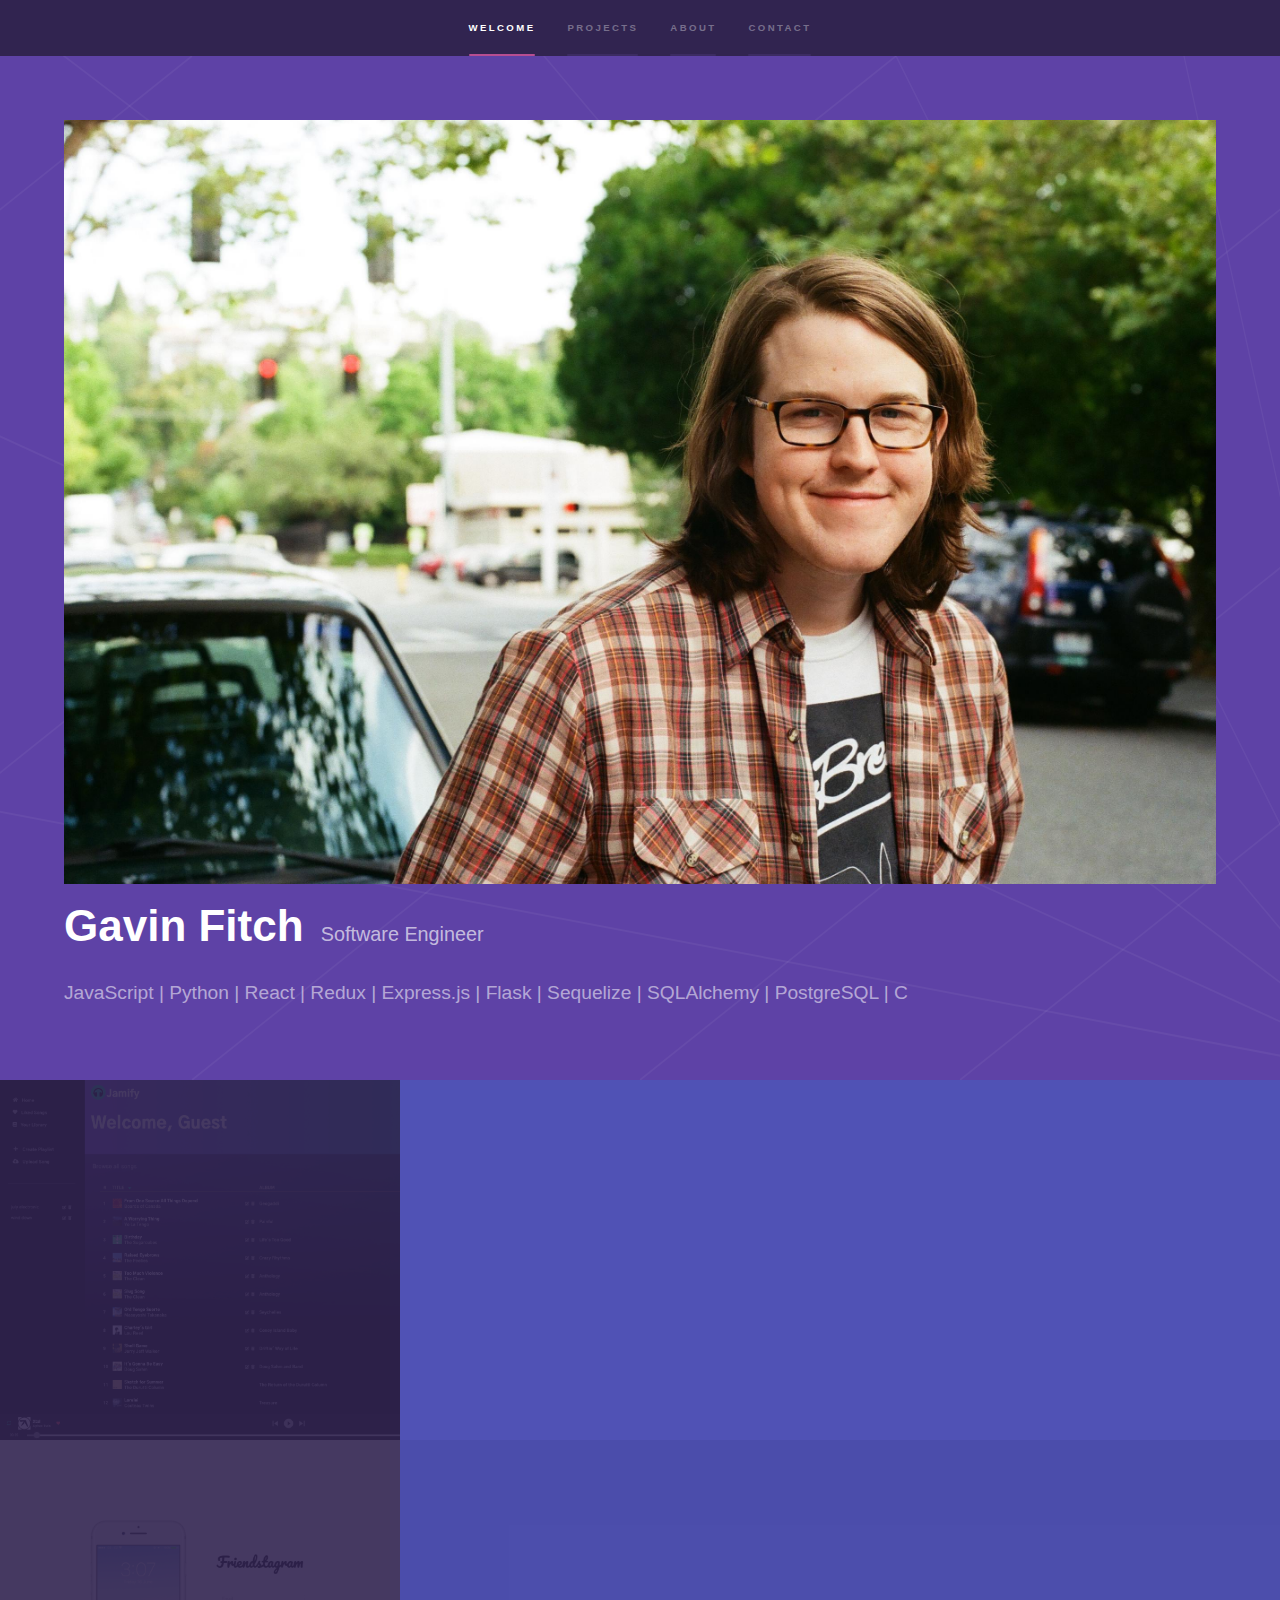
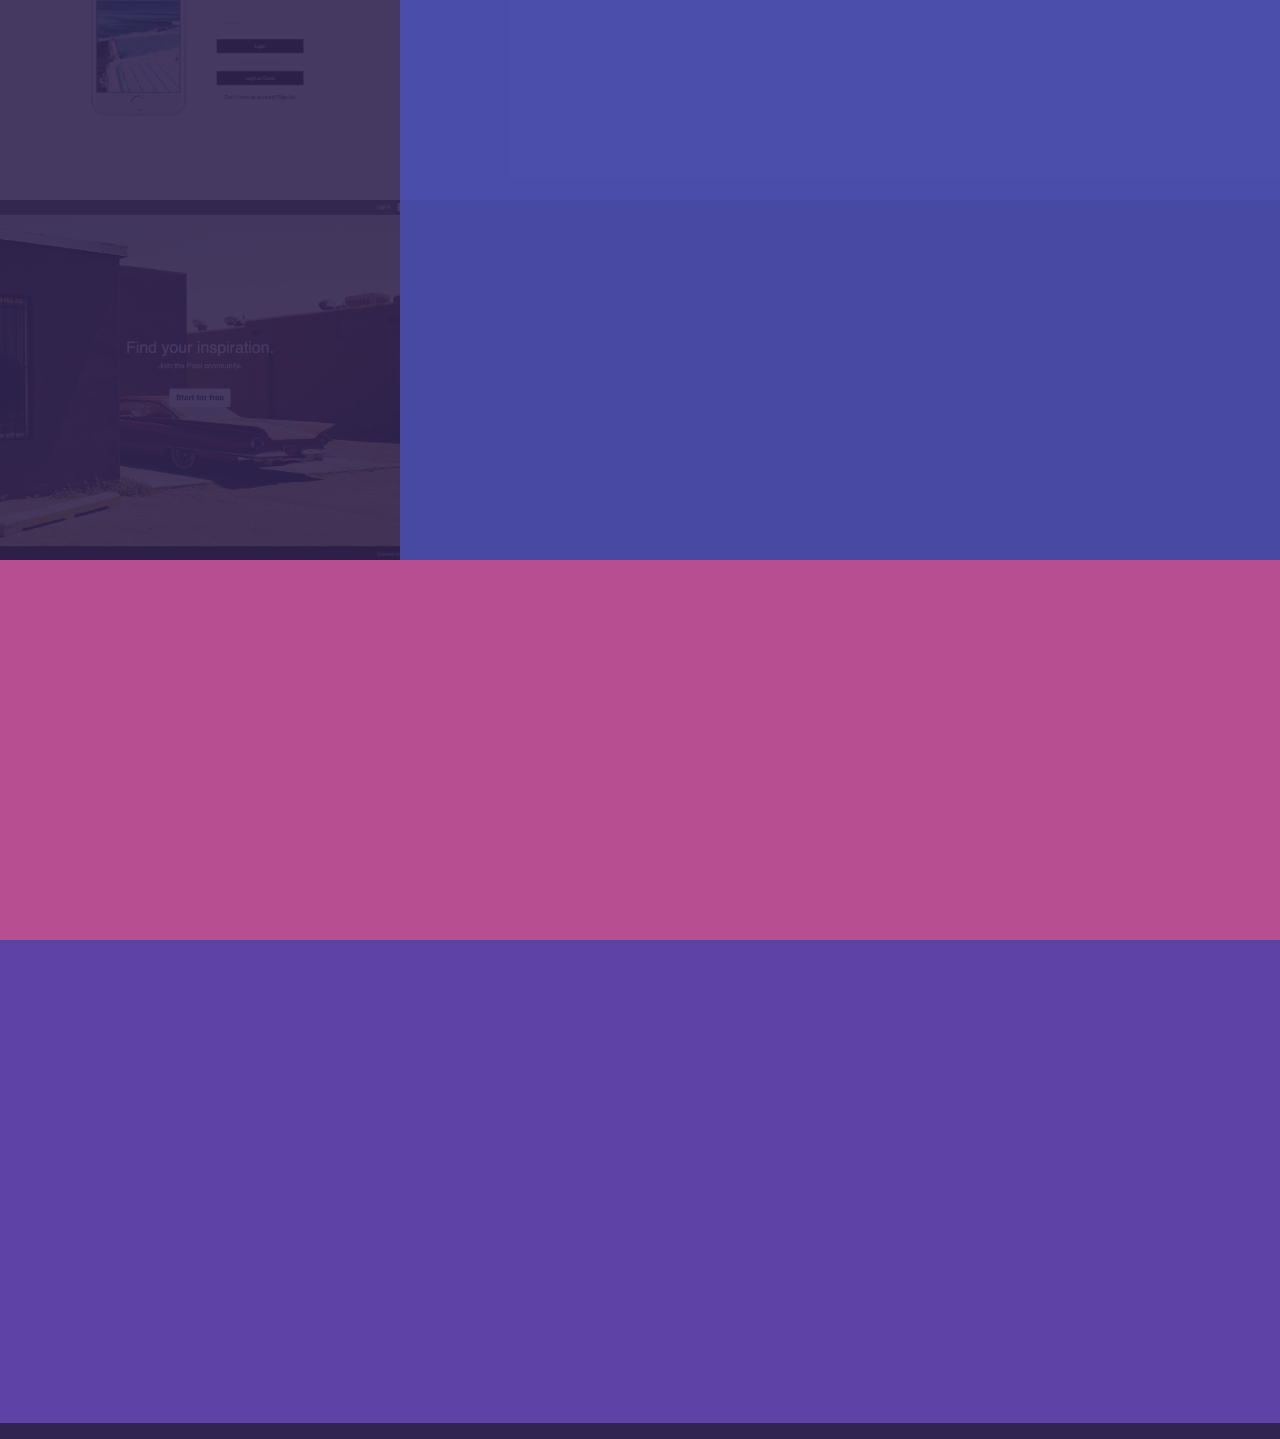
==== index.html @ ef315191 "about" ====
<!DOCTYPE HTML>
<!--
	Hyperspace by HTML5 UP
	html5up.net | @ajlkn
	Free for personal and commercial use under the CCA 3.0 license (html5up.net/license)
-->
<html>

<head>
	<title>Gavin Fitch</title>
	<meta charset="utf-8" />
	<meta name="viewport" content="width=device-width, initial-scale=1, user-scalable=no" />
	<link rel="stylesheet" href="assets/css/main.css" />
	<noscript>
		<link rel="stylesheet" href="assets/css/noscript.css" />
	</noscript>
</head>

<body class="is-preload">

	<!-- Sidebar -->
	<section id="sidebar">
		<div class="inner">
			<nav>
				<ul>
					<li><a href="#intro">Welcome</a></li>
					<li><a href="#one">Projects</a></li>
					<li><a href="#two">About</a></li>
					<li><a href="#three">Contact</a></li>
				</ul>
			</nav>
		</div>
	</section>

	<!-- Wrapper -->
	<div id="wrapper">

		<!-- Intro -->
		<section id="intro" class="wrapper style1 fullscreen fade-up">
			<div class="inner">
				<img class="image_header" src="images/Professional_Headshot.jpg" alt="">
				<h1 class="heading_name">Gavin Fitch <span class="sub_heading">Software Engineer</span></h1>
				<p id="heading_languages">JavaScript | Python | React | Redux | Express.js | Flask | Sequelize |
					SQLAlchemy | PostgreSQL | C
					<!-- <a href="http://html5up.net">HTML5 UP</a><br />
					and released for free under the <a href="http://html5up.net/license">Creative Commons</a>.</p>
				<ul class="actions">
					<li><a href="#one" class="button scrolly">Learn more</a></li>
				</ul> -->
			</div>
		</section>

		<!-- One -->
		<section id="one" class="wrapper style2 spotlights">
			<section>
				<a href="#" class="image"><img src="images/Jamify_crop.jpg" alt="" data-position="center left" /></a>
				<div class="content">
					<div class="inner">
						<h2>Jamify</h2>
						<p>Jamify is a music streaming app inspired by the popular music streaming service Spotify.
							Users can upload music, create playlists, like songs, add songs to their library, search for
							new music, and sort existing playlists or search results.</p>
						<ul class="actions">
							<li><a href="https://jamifyapp.herokuapp.com/" class="button">Live site</a></li>
							<li><a href="https://github.com/gavinfitch/Jamify/" class="button">Github</a></li>
						</ul>
					</div>
				</div>
			</section>
			<section>
				<a href="#" class="image"><img src="images/Friendstagram_crop.jpg" alt=""
						data-position="center center" /></a>
				<div class="content">
					<div class="inner">
						<h2>Friendstagram</h2>
						<p>Friendstagram is a social media app inspired by Instagram.
							Users can upload images, create posts, search for and follow other users, and view, comment
							on, and like their posts.</p>
						<ul class="actions">
							<li><a href="https://friendstagramapp.herokuapp.com/" class="button">Live site</a></li>
							<li><a href="https://github.com/PatrickWellman/Friendstagram/" class="button">Github</a>
							</li>
						</ul>
					</div>
				</div>
			</section>
			<section>
				<a href="#" class="image"><img src="images/Pixel_crop.jpg" alt="" data-position="center center" /></a>
				<!-- <a href="#" class="image"><img src="images/Pixel_crop.jpg" alt="" data-position="25% 25%" /></a> -->
				<div class="content">
					<div class="inner">
						<h2>Pixel</h2>
						<p>Pixel is a photo sharing app inspired by Flickr. Users can upload photos,
							create albums, and view the photos and albums of other users.</p>
						<ul class="actions">
							<li><a href="https://pixelphotoapp.herokuapp.com/" class="button">Live site</a></li>
							<li><a href="https://github.com/gavinfitch/Pixel/" class="button">Github</a></li>
						</ul>
					</div>
				</div>
			</section>
		</section>

		<!-- Two -->
		<section id="two" class="wrapper style3 fade-up">
			<div class="inner">
				<h2>About</h2>
				<p>I'm a Software Engineer with a background in JavaScript and Python located in the greater Seattle
					area.
					I have extensive experience in the creative fields and bring that knowledge and expertise to every
					project I work on.
					I pride myself on writing clean, manageable code, and am constantly looking for ways to streamline
					my workflow and boost productivity.
					I am fascinated by the intersection of art and technology, and as an artist myself, am passionate
					about developing the tools which help facilitate our self expression.
					<br><br>
					I am proficient in JavaScript, Node.js, Python, React, Redux, Express.js, Flask, Sequelize,
					SQLAlchemy, PostgreSQL, Pug, HTML5, CSS, AWS, and C.
					Beyond code I'm a musician, audio engineer, photographer, and occasionally do film work.
				</p>
				<!-- <div class="features">
					<section>
						<span class="icon solid major fa-code"></span>
						<h3>Lorem ipsum amet</h3>
						<p>Phasellus convallis elit id ullam corper amet et pulvinar. Duis aliquam turpis mauris, sed
							ultricies erat dapibus.</p>
					</section>
					<section>
						<span class="icon solid major fa-lock"></span>
						<h3>Aliquam sed nullam</h3>
						<p>Phasellus convallis elit id ullam corper amet et pulvinar. Duis aliquam turpis mauris, sed
							ultricies erat dapibus.</p>
					</section>
					<section>
						<span class="icon solid major fa-cog"></span>
						<h3>Sed erat ullam corper</h3>
						<p>Phasellus convallis elit id ullam corper amet et pulvinar. Duis aliquam turpis mauris, sed
							ultricies erat dapibus.</p>
					</section>
					<section>
						<span class="icon solid major fa-desktop"></span>
						<h3>Veroeros quis lorem</h3>
						<p>Phasellus convallis elit id ullam corper amet et pulvinar. Duis aliquam turpis mauris, sed
							ultricies erat dapibus.</p>
					</section>
					<section>
						<span class="icon solid major fa-link"></span>
						<h3>Urna quis bibendum</h3>
						<p>Phasellus convallis elit id ullam corper amet et pulvinar. Duis aliquam turpis mauris, sed
							ultricies erat dapibus.</p>
					</section>
					<section>
						<span class="icon major fa-gem"></span>
						<h3>Aliquam urna dapibus</h3>
						<p>Phasellus convallis elit id ullam corper amet et pulvinar. Duis aliquam turpis mauris, sed
							ultricies erat dapibus.</p>
					</section>
				</div>
				<ul class="actions">
					<li><a href="generic.html" class="button">Learn more</a></li>
				</ul>
			</div> -->
		</section>

		<!-- Three -->
		<section id="three" class="wrapper style1 fade-up">
			<div class="inner">
				<h2>Contact</h2>
				<p>For any and all inqueries please don't hesitate to reach out.</p>
				<!-- <div class="split style1"> -->
				<div class="style1">
					<!-- <section>
						<form method="post" action="mailto:gavin.fitch@gmail.com">
							<div class="fields">
								<div class="field half">
									<label for="name">Name</label>
									<input type="text" name="name" id="name" />
								</div>
								<div class="field half">
									<label for="email">Email</label>
									<input type="text" name="email" id="email" />
								</div>
								<div class="field">
									<label for="message">Message</label>
									<textarea name="message" id="message" rows="5"></textarea>
								</div>
							</div>
							<ul class="actions">
								<li><a href="" class="button submit">Send Message</a></li>
							</ul>
						</form>
					</section> -->
					<section>
						<ul class="contact">
							<!-- <li>
								<h3>Address</h3>
								<span>12345 Somewhere Road #654<br />
									Nashville, TN 00000-0000<br />
									USA</span>
							</li> -->
							<li>
								<h3>Email</h3>
								<a href="mailto: gavin.fitch@gmail.com">gavin.fitch@gmail.com</a>
							</li>
							<li>
								<h3>Phone</h3>
								<span>(206) 999-3925</span>
							</li>
							<li>
								<h3>Social</h3>
								<ul class="icons">
									<li><a href="https://github.com/gavinfitch/" class="icon brands fa-github"><span
												class="label">GitHub</span></a></li>
									<li><a href="https://www.linkedin.com/in/gavinfitch/"
											class="icon brands fa-linkedin-in"><span class="label">LinkedIn</span></a>
									</li>
									<li><a href="https://angel.co/u/gavin-fitch/" class="icon brands fa-angellist"><span
												class="label">AngelList</span></a></li>
								</ul>
							</li>
						</ul>
					</section>
				</div>
			</div>
		</section>

	</div>

	<!-- Footer -->
	<footer id="footer" class="wrapper style1-alt">
		<!-- <div class="inner">
			<ul class="menu">
				<li>&copy; Untitled. All rights reserved.</li>
				<li>Design: <a href="http://html5up.net">HTML5 UP</a></li>
			</ul>
		</div> -->
	</footer>

	<!-- Scripts -->
	<script src="assets/js/jquery.min.js"></script>
	<script src="assets/js/jquery.scrollex.min.js"></script>
	<script src="assets/js/jquery.scrolly.min.js"></script>
	<script src="assets/js/browser.min.js"></script>
	<script src="assets/js/breakpoints.min.js"></script>
	<script src="assets/js/util.js"></script>
	<script src="assets/js/main.js"></script>

</body>

</html>
---- assets/css/main.css ----
@import url(fontawesome-all.min.css);

/*
	Hyperspace by HTML5 UP
	html5up.net | @ajlkn
	Free for personal and commercial use under the CCA 3.0 license (html5up.net/license)
*/

html, body, div, span, applet, object,
iframe, h1, h2, h3, h4, h5, h6, p, blockquote,
pre, a, abbr, acronym, address, big, cite,
code, del, dfn, em, img, ins, kbd, q, s, samp,
small, strike, strong, sub, sup, tt, var, b,
u, i, center, dl, dt, dd, ol, ul, li, fieldset,
form, label, legend, table, caption, tbody,
tfoot, thead, tr, th, td, article, aside,
canvas, details, embed, figure, figcaption,
footer, header, hgroup, menu, nav, output, ruby,
section, summary, time, mark, audio, video {
	margin: 0;
	padding: 0;
	border: 0;
	font-size: 100%;
	font: inherit;
	vertical-align: baseline;}

article, aside, details, figcaption, figure,
footer, header, hgroup, menu, nav, section {
	display: block;}

body {
	line-height: 1;
}

ol, ul {
	list-style: none;
}

blockquote, q {
	quotes: none;
}

	blockquote:before, blockquote:after, q:before, q:after {
		content: '';
		content: none;
	}

table {
	border-collapse: collapse;
	border-spacing: 0;
}

body {
	-webkit-text-size-adjust: none;
}

mark {
	background-color: transparent;
	color: inherit;
}

input::-moz-focus-inner {
	border: 0;
	padding: 0;
}

input, select, textarea {
	-moz-appearance: none;
	-webkit-appearance: none;
	-ms-appearance: none;
	appearance: none;
}

/* Basic */

	@-ms-viewport {
		width: device-width;
	}

	body {
		-ms-overflow-style: scrollbar;
	}

	@media screen and (max-width: 480px) {

		html, body {
			min-width: 320px;
		}

	}

	html {
		box-sizing: border-box;
	}

	*, *:before, *:after {
		box-sizing: inherit;
	}

	body {
		background: #312450;
	}

		body.is-preload *, body.is-preload *:before, body.is-preload *:after {
			-moz-animation: none !important;
			-webkit-animation: none !important;
			-ms-animation: none !important;
			animation: none !important;
			-moz-transition: none !important;
			-webkit-transition: none !important;
			-ms-transition: none !important;
			transition: none !important;
		}

/* Type */

	body, input, select, textarea {
		color: rgba(255, 255, 255, 0.55);
		font-family: Arial, Helvetica, sans-serif;
		font-size: 16.5pt;
		font-weight: normal;
		line-height: 1.75;
	}

		@media screen and (max-width: 1680px) {

			body, input, select, textarea {
				font-size: 13pt;
			}

		}

		@media screen and (max-width: 1280px) {

			body, input, select, textarea {
				font-size: 12pt;
			}

		}

		@media screen and (max-width: 360px) {

			body, input, select, textarea {
				font-size: 11pt;
			}

		}

	a {
		-moz-transition: color 0.2s ease, border-bottom-color 0.2s ease;
		-webkit-transition: color 0.2s ease, border-bottom-color 0.2s ease;
		-ms-transition: color 0.2s ease, border-bottom-color 0.2s ease;
		transition: color 0.2s ease, border-bottom-color 0.2s ease;
		border-bottom: dotted 1px rgba(255, 255, 255, 0.35);
		color: inherit;
		text-decoration: none;
	}

		a:hover {
			border-bottom-color: transparent;
			color: #ffffff;
		}

	strong, b {
		color: #ffffff;
		font-weight: bold;
	}

	em, i {
		font-style: italic;
	}

	p {
		margin: 0 0 2em 0;
	}

	h1, h2, h3, h4, h5, h6 {
		color: #ffffff;
		font-weight: bold;
		line-height: 1.5;
		margin: 0 0 0.5em 0;
	}

		h1 a, h2 a, h3 a, h4 a, h5 a, h6 a {
			color: inherit;
			text-decoration: none;
		}

	h1 {
		font-size: 2.75em;
	}

		h1.major {
			margin: 0 0 1.3em 0;
			position: relative;
			padding-bottom: 0.35em;
		}

			h1.major:after {
				background-image: -moz-linear-gradient(to right, #5e42a6, #b74e91);
				background-image: -webkit-linear-gradient(to right, #5e42a6, #b74e91);
				background-image: -ms-linear-gradient(to right, #5e42a6, #b74e91);
				background-image: linear-gradient(to right, #5e42a6, #b74e91);
				-moz-transition: max-width 0.2s ease;
				-webkit-transition: max-width 0.2s ease;
				-ms-transition: max-width 0.2s ease;
				transition: max-width 0.2s ease;
				border-radius: 0.2em;
				bottom: 0;
				content: '';
				height: 0.05em;
				position: absolute;
				right: 0;
				width: 100%;
			}

	h2 {
		font-size: 1.75em;
	}

	h3 {
		font-size: 1.1em;
	}

	h4 {
		font-size: 1em;
	}

	h5 {
		font-size: 0.8em;
	}

	h6 {
		font-size: 0.6em;
	}

	@media screen and (max-width: 736px) {

		h1 {
			font-size: 2em;
		}

		h2 {
			font-size: 1.25em;
		}

		h3 {
			font-size: 1em;
		}

		h4 {
			font-size: 0.8em;
		}

		h5 {
			font-size: 0.6em;
		}

		h6 {
			font-size: 0.6em;
		}

	}

	sub {
		font-size: 0.8em;
		position: relative;
		top: 0.5em;
	}

	sup {
		font-size: 0.8em;
		position: relative;
		top: -0.5em;
	}

	blockquote {
		border-left: solid 4px rgba(255, 255, 255, 0.15);
		font-style: italic;
		margin: 0 0 2em 0;
		padding: 0.5em 0 0.5em 2em;
	}

	code {
		background: rgba(255, 255, 255, 0.05);
		border-radius: 0.25em;
		border: solid 1px rgba(255, 255, 255, 0.15);
		font-family: "Courier New", monospace;
		font-size: 0.9em;
		margin: 0 0.25em;
		padding: 0.25em 0.65em;
	}

	pre {
		-webkit-overflow-scrolling: touch;
		font-family: "Courier New", monospace;
		font-size: 0.9em;
		margin: 0 0 2em 0;
	}

		pre code {
			display: block;
			line-height: 1.75em;
			padding: 1em 1.5em;
			overflow-x: auto;
		}

	hr {
		border: 0;
		border-bottom: solid 1px rgba(255, 255, 255, 0.15);
		margin: 2em 0;
	}

		hr.major {
			margin: 3em 0;
		}

	.align-left {
		text-align: left;
	}

	.align-center {
		text-align: center;
	}

	.align-right {
		text-align: right;
	}

/* Row */

	.row {
		display: flex;
		flex-wrap: wrap;
		box-sizing: border-box;
		align-items: stretch;
	}

		.row > * {
			box-sizing: border-box;
		}

		.row.gtr-uniform > * > :last-child {
			margin-bottom: 0;
		}

		.row.aln-left {
			justify-content: flex-start;
		}

		.row.aln-center {
			justify-content: center;
		}

		.row.aln-right {
			justify-content: flex-end;
		}

		.row.aln-top {
			align-items: flex-start;
		}

		.row.aln-middle {
			align-items: center;
		}

		.row.aln-bottom {
			align-items: flex-end;
		}

		.row > .imp {
			order: -1;
		}

		.row > .col-1 {
			width: 8.33333%;
		}

		.row > .off-1 {
			margin-left: 8.33333%;
		}

		.row > .col-2 {
			width: 16.66667%;
		}

		.row > .off-2 {
			margin-left: 16.66667%;
		}

		.row > .col-3 {
			width: 25%;
		}

		.row > .off-3 {
			margin-left: 25%;
		}

		.row > .col-4 {
			width: 33.33333%;
		}

		.row > .off-4 {
			margin-left: 33.33333%;
		}

		.row > .col-5 {
			width: 41.66667%;
		}

		.row > .off-5 {
			margin-left: 41.66667%;
		}

		.row > .col-6 {
			width: 50%;
		}

		.row > .off-6 {
			margin-left: 50%;
		}

		.row > .col-7 {
			width: 58.33333%;
		}

		.row > .off-7 {
			margin-left: 58.33333%;
		}

		.row > .col-8 {
			width: 66.66667%;
		}

		.row > .off-8 {
			margin-left: 66.66667%;
		}

		.row > .col-9 {
			width: 75%;
		}

		.row > .off-9 {
			margin-left: 75%;
		}

		.row > .col-10 {
			width: 83.33333%;
		}

		.row > .off-10 {
			margin-left: 83.33333%;
		}

		.row > .col-11 {
			width: 91.66667%;
		}

		.row > .off-11 {
			margin-left: 91.66667%;
		}

		.row > .col-12 {
			width: 100%;
		}

		.row > .off-12 {
			margin-left: 100%;
		}

		.row.gtr-0 {
			margin-top: 0;
			margin-left: 0em;
		}

			.row.gtr-0 > * {
				padding: 0 0 0 0em;
			}

			.row.gtr-0.gtr-uniform {
				margin-top: 0em;
			}

				.row.gtr-0.gtr-uniform > * {
					padding-top: 0em;
				}

		.row.gtr-25 {
			margin-top: 0;
			margin-left: -0.375em;
		}

			.row.gtr-25 > * {
				padding: 0 0 0 0.375em;
			}

			.row.gtr-25.gtr-uniform {
				margin-top: -0.375em;
			}

				.row.gtr-25.gtr-uniform > * {
					padding-top: 0.375em;
				}

		.row.gtr-50 {
			margin-top: 0;
			margin-left: -0.75em;
		}

			.row.gtr-50 > * {
				padding: 0 0 0 0.75em;
			}

			.row.gtr-50.gtr-uniform {
				margin-top: -0.75em;
			}

				.row.gtr-50.gtr-uniform > * {
					padding-top: 0.75em;
				}

		.row {
			margin-top: 0;
			margin-left: -1.5em;
		}

			.row > * {
				padding: 0 0 0 1.5em;
			}

			.row.gtr-uniform {
				margin-top: -1.5em;
			}

				.row.gtr-uniform > * {
					padding-top: 1.5em;
				}

		.row.gtr-150 {
			margin-top: 0;
			margin-left: -2.25em;
		}

			.row.gtr-150 > * {
				padding: 0 0 0 2.25em;
			}

			.row.gtr-150.gtr-uniform {
				margin-top: -2.25em;
			}

				.row.gtr-150.gtr-uniform > * {
					padding-top: 2.25em;
				}

		.row.gtr-200 {
			margin-top: 0;
			margin-left: -3em;
		}

			.row.gtr-200 > * {
				padding: 0 0 0 3em;
			}

			.row.gtr-200.gtr-uniform {
				margin-top: -3em;
			}

				.row.gtr-200.gtr-uniform > * {
					padding-top: 3em;
				}

		@media screen and (max-width: 1680px) {

			.row {
				display: flex;
				flex-wrap: wrap;
				box-sizing: border-box;
				align-items: stretch;
			}

				.row > * {
					box-sizing: border-box;
				}

				.row.gtr-uniform > * > :last-child {
					margin-bottom: 0;
				}

				.row.aln-left {
					justify-content: flex-start;
				}

				.row.aln-center {
					justify-content: center;
				}

				.row.aln-right {
					justify-content: flex-end;
				}

				.row.aln-top {
					align-items: flex-start;
				}

				.row.aln-middle {
					align-items: center;
				}

				.row.aln-bottom {
					align-items: flex-end;
				}

				.row > .imp-xlarge {
					order: -1;
				}

				.row > .col-1-xlarge {
					width: 8.33333%;
				}

				.row > .off-1-xlarge {
					margin-left: 8.33333%;
				}

				.row > .col-2-xlarge {
					width: 16.66667%;
				}

				.row > .off-2-xlarge {
					margin-left: 16.66667%;
				}

				.row > .col-3-xlarge {
					width: 25%;
				}

				.row > .off-3-xlarge {
					margin-left: 25%;
				}

				.row > .col-4-xlarge {
					width: 33.33333%;
				}

				.row > .off-4-xlarge {
					margin-left: 33.33333%;
				}

				.row > .col-5-xlarge {
					width: 41.66667%;
				}

				.row > .off-5-xlarge {
					margin-left: 41.66667%;
				}

				.row > .col-6-xlarge {
					width: 50%;
				}

				.row > .off-6-xlarge {
					margin-left: 50%;
				}

				.row > .col-7-xlarge {
					width: 58.33333%;
				}

				.row > .off-7-xlarge {
					margin-left: 58.33333%;
				}

				.row > .col-8-xlarge {
					width: 66.66667%;
				}

				.row > .off-8-xlarge {
					margin-left: 66.66667%;
				}

				.row > .col-9-xlarge {
					width: 75%;
				}

				.row > .off-9-xlarge {
					margin-left: 75%;
				}

				.row > .col-10-xlarge {
					width: 83.33333%;
				}

				.row > .off-10-xlarge {
					margin-left: 83.33333%;
				}

				.row > .col-11-xlarge {
					width: 91.66667%;
				}

				.row > .off-11-xlarge {
					margin-left: 91.66667%;
				}

				.row > .col-12-xlarge {
					width: 100%;
				}

				.row > .off-12-xlarge {
					margin-left: 100%;
				}

				.row.gtr-0 {
					margin-top: 0;
					margin-left: 0em;
				}

					.row.gtr-0 > * {
						padding: 0 0 0 0em;
					}

					.row.gtr-0.gtr-uniform {
						margin-top: 0em;
					}

						.row.gtr-0.gtr-uniform > * {
							padding-top: 0em;
						}

				.row.gtr-25 {
					margin-top: 0;
					margin-left: -0.375em;
				}

					.row.gtr-25 > * {
						padding: 0 0 0 0.375em;
					}

					.row.gtr-25.gtr-uniform {
						margin-top: -0.375em;
					}

						.row.gtr-25.gtr-uniform > * {
							padding-top: 0.375em;
						}

				.row.gtr-50 {
					margin-top: 0;
					margin-left: -0.75em;
				}

					.row.gtr-50 > * {
						padding: 0 0 0 0.75em;
					}

					.row.gtr-50.gtr-uniform {
						margin-top: -0.75em;
					}

						.row.gtr-50.gtr-uniform > * {
							padding-top: 0.75em;
						}

				.row {
					margin-top: 0;
					margin-left: -1.5em;
				}

					.row > * {
						padding: 0 0 0 1.5em;
					}

					.row.gtr-uniform {
						margin-top: -1.5em;
					}

						.row.gtr-uniform > * {
							padding-top: 1.5em;
						}

				.row.gtr-150 {
					margin-top: 0;
					margin-left: -2.25em;
				}

					.row.gtr-150 > * {
						padding: 0 0 0 2.25em;
					}

					.row.gtr-150.gtr-uniform {
						margin-top: -2.25em;
					}

						.row.gtr-150.gtr-uniform > * {
							padding-top: 2.25em;
						}

				.row.gtr-200 {
					margin-top: 0;
					margin-left: -3em;
				}

					.row.gtr-200 > * {
						padding: 0 0 0 3em;
					}

					.row.gtr-200.gtr-uniform {
						margin-top: -3em;
					}

						.row.gtr-200.gtr-uniform > * {
							padding-top: 3em;
						}

		}

		@media screen and (max-width: 1280px) {

			.row {
				display: flex;
				flex-wrap: wrap;
				box-sizing: border-box;
				align-items: stretch;
			}

				.row > * {
					box-sizing: border-box;
				}

				.row.gtr-uniform > * > :last-child {
					margin-bottom: 0;
				}

				.row.aln-left {
					justify-content: flex-start;
				}

				.row.aln-center {
					justify-content: center;
				}

				.row.aln-right {
					justify-content: flex-end;
				}

				.row.aln-top {
					align-items: flex-start;
				}

				.row.aln-middle {
					align-items: center;
				}

				.row.aln-bottom {
					align-items: flex-end;
				}

				.row > .imp-large {
					order: -1;
				}

				.row > .col-1-large {
					width: 8.33333%;
				}

				.row > .off-1-large {
					margin-left: 8.33333%;
				}

				.row > .col-2-large {
					width: 16.66667%;
				}

				.row > .off-2-large {
					margin-left: 16.66667%;
				}

				.row > .col-3-large {
					width: 25%;
				}

				.row > .off-3-large {
					margin-left: 25%;
				}

				.row > .col-4-large {
					width: 33.33333%;
				}

				.row > .off-4-large {
					margin-left: 33.33333%;
				}

				.row > .col-5-large {
					width: 41.66667%;
				}

				.row > .off-5-large {
					margin-left: 41.66667%;
				}

				.row > .col-6-large {
					width: 50%;
				}

				.row > .off-6-large {
					margin-left: 50%;
				}

				.row > .col-7-large {
					width: 58.33333%;
				}

				.row > .off-7-large {
					margin-left: 58.33333%;
				}

				.row > .col-8-large {
					width: 66.66667%;
				}

				.row > .off-8-large {
					margin-left: 66.66667%;
				}

				.row > .col-9-large {
					width: 75%;
				}

				.row > .off-9-large {
					margin-left: 75%;
				}

				.row > .col-10-large {
					width: 83.33333%;
				}

				.row > .off-10-large {
					margin-left: 83.33333%;
				}

				.row > .col-11-large {
					width: 91.66667%;
				}

				.row > .off-11-large {
					margin-left: 91.66667%;
				}

				.row > .col-12-large {
					width: 100%;
				}

				.row > .off-12-large {
					margin-left: 100%;
				}

				.row.gtr-0 {
					margin-top: 0;
					margin-left: 0em;
				}

					.row.gtr-0 > * {
						padding: 0 0 0 0em;
					}

					.row.gtr-0.gtr-uniform {
						margin-top: 0em;
					}

						.row.gtr-0.gtr-uniform > * {
							padding-top: 0em;
						}

				.row.gtr-25 {
					margin-top: 0;
					margin-left: -0.375em;
				}

					.row.gtr-25 > * {
						padding: 0 0 0 0.375em;
					}

					.row.gtr-25.gtr-uniform {
						margin-top: -0.375em;
					}

						.row.gtr-25.gtr-uniform > * {
							padding-top: 0.375em;
						}

				.row.gtr-50 {
					margin-top: 0;
					margin-left: -0.75em;
				}

					.row.gtr-50 > * {
						padding: 0 0 0 0.75em;
					}

					.row.gtr-50.gtr-uniform {
						margin-top: -0.75em;
					}

						.row.gtr-50.gtr-uniform > * {
							padding-top: 0.75em;
						}

				.row {
					margin-top: 0;
					margin-left: -1.5em;
				}

					.row > * {
						padding: 0 0 0 1.5em;
					}

					.row.gtr-uniform {
						margin-top: -1.5em;
					}

						.row.gtr-uniform > * {
							padding-top: 1.5em;
						}

				.row.gtr-150 {
					margin-top: 0;
					margin-left: -2.25em;
				}

					.row.gtr-150 > * {
						padding: 0 0 0 2.25em;
					}

					.row.gtr-150.gtr-uniform {
						margin-top: -2.25em;
					}

						.row.gtr-150.gtr-uniform > * {
							padding-top: 2.25em;
						}

				.row.gtr-200 {
					margin-top: 0;
					margin-left: -3em;
				}

					.row.gtr-200 > * {
						padding: 0 0 0 3em;
					}

					.row.gtr-200.gtr-uniform {
						margin-top: -3em;
					}

						.row.gtr-200.gtr-uniform > * {
							padding-top: 3em;
						}

		}

		@media screen and (max-width: 980px) {

			.row {
				display: flex;
				flex-wrap: wrap;
				box-sizing: border-box;
				align-items: stretch;
			}

				.row > * {
					box-sizing: border-box;
				}

				.row.gtr-uniform > * > :last-child {
					margin-bottom: 0;
				}

				.row.aln-left {
					justify-content: flex-start;
				}

				.row.aln-center {
					justify-content: center;
				}

				.row.aln-right {
					justify-content: flex-end;
				}

				.row.aln-top {
					align-items: flex-start;
				}

				.row.aln-middle {
					align-items: center;
				}

				.row.aln-bottom {
					align-items: flex-end;
				}

				.row > .imp-medium {
					order: -1;
				}

				.row > .col-1-medium {
					width: 8.33333%;
				}

				.row > .off-1-medium {
					margin-left: 8.33333%;
				}

				.row > .col-2-medium {
					width: 16.66667%;
				}

				.row > .off-2-medium {
					margin-left: 16.66667%;
				}

				.row > .col-3-medium {
					width: 25%;
				}

				.row > .off-3-medium {
					margin-left: 25%;
				}

				.row > .col-4-medium {
					width: 33.33333%;
				}

				.row > .off-4-medium {
					margin-left: 33.33333%;
				}

				.row > .col-5-medium {
					width: 41.66667%;
				}

				.row > .off-5-medium {
					margin-left: 41.66667%;
				}

				.row > .col-6-medium {
					width: 50%;
				}

				.row > .off-6-medium {
					margin-left: 50%;
				}

				.row > .col-7-medium {
					width: 58.33333%;
				}

				.row > .off-7-medium {
					margin-left: 58.33333%;
				}

				.row > .col-8-medium {
					width: 66.66667%;
				}

				.row > .off-8-medium {
					margin-left: 66.66667%;
				}

				.row > .col-9-medium {
					width: 75%;
				}

				.row > .off-9-medium {
					margin-left: 75%;
				}

				.row > .col-10-medium {
					width: 83.33333%;
				}

				.row > .off-10-medium {
					margin-left: 83.33333%;
				}

				.row > .col-11-medium {
					width: 91.66667%;
				}

				.row > .off-11-medium {
					margin-left: 91.66667%;
				}

				.row > .col-12-medium {
					width: 100%;
				}

				.row > .off-12-medium {
					margin-left: 100%;
				}

				.row.gtr-0 {
					margin-top: 0;
					margin-left: 0em;
				}

					.row.gtr-0 > * {
						padding: 0 0 0 0em;
					}

					.row.gtr-0.gtr-uniform {
						margin-top: 0em;
					}

						.row.gtr-0.gtr-uniform > * {
							padding-top: 0em;
						}

				.row.gtr-25 {
					margin-top: 0;
					margin-left: -0.375em;
				}

					.row.gtr-25 > * {
						padding: 0 0 0 0.375em;
					}

					.row.gtr-25.gtr-uniform {
						margin-top: -0.375em;
					}

						.row.gtr-25.gtr-uniform > * {
							padding-top: 0.375em;
						}

				.row.gtr-50 {
					margin-top: 0;
					margin-left: -0.75em;
				}

					.row.gtr-50 > * {
						padding: 0 0 0 0.75em;
					}

					.row.gtr-50.gtr-uniform {
						margin-top: -0.75em;
					}

						.row.gtr-50.gtr-uniform > * {
							padding-top: 0.75em;
						}

				.row {
					margin-top: 0;
					margin-left: -1.5em;
				}

					.row > * {
						padding: 0 0 0 1.5em;
					}

					.row.gtr-uniform {
						margin-top: -1.5em;
					}

						.row.gtr-uniform > * {
							padding-top: 1.5em;
						}

				.row.gtr-150 {
					margin-top: 0;
					margin-left: -2.25em;
				}

					.row.gtr-150 > * {
						padding: 0 0 0 2.25em;
					}

					.row.gtr-150.gtr-uniform {
						margin-top: -2.25em;
					}

						.row.gtr-150.gtr-uniform > * {
							padding-top: 2.25em;
						}

				.row.gtr-200 {
					margin-top: 0;
					margin-left: -3em;
				}

					.row.gtr-200 > * {
						padding: 0 0 0 3em;
					}

					.row.gtr-200.gtr-uniform {
						margin-top: -3em;
					}

						.row.gtr-200.gtr-uniform > * {
							padding-top: 3em;
						}

		}

		@media screen and (max-width: 736px) {

			.row {
				display: flex;
				flex-wrap: wrap;
				box-sizing: border-box;
				align-items: stretch;
			}

				.row > * {
					box-sizing: border-box;
				}

				.row.gtr-uniform > * > :last-child {
					margin-bottom: 0;
				}

				.row.aln-left {
					justify-content: flex-start;
				}

				.row.aln-center {
					justify-content: center;
				}

				.row.aln-right {
					justify-content: flex-end;
				}

				.row.aln-top {
					align-items: flex-start;
				}

				.row.aln-middle {
					align-items: center;
				}

				.row.aln-bottom {
					align-items: flex-end;
				}

				.row > .imp-small {
					order: -1;
				}

				.row > .col-1-small {
					width: 8.33333%;
				}

				.row > .off-1-small {
					margin-left: 8.33333%;
				}

				.row > .col-2-small {
					width: 16.66667%;
				}

				.row > .off-2-small {
					margin-left: 16.66667%;
				}

				.row > .col-3-small {
					width: 25%;
				}

				.row > .off-3-small {
					margin-left: 25%;
				}

				.row > .col-4-small {
					width: 33.33333%;
				}

				.row > .off-4-small {
					margin-left: 33.33333%;
				}

				.row > .col-5-small {
					width: 41.66667%;
				}

				.row > .off-5-small {
					margin-left: 41.66667%;
				}

				.row > .col-6-small {
					width: 50%;
				}

				.row > .off-6-small {
					margin-left: 50%;
				}

				.row > .col-7-small {
					width: 58.33333%;
				}

				.row > .off-7-small {
					margin-left: 58.33333%;
				}

				.row > .col-8-small {
					width: 66.66667%;
				}

				.row > .off-8-small {
					margin-left: 66.66667%;
				}

				.row > .col-9-small {
					width: 75%;
				}

				.row > .off-9-small {
					margin-left: 75%;
				}

				.row > .col-10-small {
					width: 83.33333%;
				}

				.row > .off-10-small {
					margin-left: 83.33333%;
				}

				.row > .col-11-small {
					width: 91.66667%;
				}

				.row > .off-11-small {
					margin-left: 91.66667%;
				}

				.row > .col-12-small {
					width: 100%;
				}

				.row > .off-12-small {
					margin-left: 100%;
				}

				.row.gtr-0 {
					margin-top: 0;
					margin-left: 0em;
				}

					.row.gtr-0 > * {
						padding: 0 0 0 0em;
					}

					.row.gtr-0.gtr-uniform {
						margin-top: 0em;
					}

						.row.gtr-0.gtr-uniform > * {
							padding-top: 0em;
						}

				.row.gtr-25 {
					margin-top: 0;
					margin-left: -0.375em;
				}

					.row.gtr-25 > * {
						padding: 0 0 0 0.375em;
					}

					.row.gtr-25.gtr-uniform {
						margin-top: -0.375em;
					}

						.row.gtr-25.gtr-uniform > * {
							padding-top: 0.375em;
						}

				.row.gtr-50 {
					margin-top: 0;
					margin-left: -0.75em;
				}

					.row.gtr-50 > * {
						padding: 0 0 0 0.75em;
					}

					.row.gtr-50.gtr-uniform {
						margin-top: -0.75em;
					}

						.row.gtr-50.gtr-uniform > * {
							padding-top: 0.75em;
						}

				.row {
					margin-top: 0;
					margin-left: -1.5em;
				}

					.row > * {
						padding: 0 0 0 1.5em;
					}

					.row.gtr-uniform {
						margin-top: -1.5em;
					}

						.row.gtr-uniform > * {
							padding-top: 1.5em;
						}

				.row.gtr-150 {
					margin-top: 0;
					margin-left: -2.25em;
				}

					.row.gtr-150 > * {
						padding: 0 0 0 2.25em;
					}

					.row.gtr-150.gtr-uniform {
						margin-top: -2.25em;
					}

						.row.gtr-150.gtr-uniform > * {
							padding-top: 2.25em;
						}

				.row.gtr-200 {
					margin-top: 0;
					margin-left: -3em;
				}

					.row.gtr-200 > * {
						padding: 0 0 0 3em;
					}

					.row.gtr-200.gtr-uniform {
						margin-top: -3em;
					}

						.row.gtr-200.gtr-uniform > * {
							padding-top: 3em;
						}

		}

		@media screen and (max-width: 480px) {

			.row {
				display: flex;
				flex-wrap: wrap;
				box-sizing: border-box;
				align-items: stretch;
			}

				.row > * {
					box-sizing: border-box;
				}

				.row.gtr-uniform > * > :last-child {
					margin-bottom: 0;
				}

				.row.aln-left {
					justify-content: flex-start;
				}

				.row.aln-center {
					justify-content: center;
				}

				.row.aln-right {
					justify-content: flex-end;
				}

				.row.aln-top {
					align-items: flex-start;
				}

				.row.aln-middle {
					align-items: center;
				}

				.row.aln-bottom {
					align-items: flex-end;
				}

				.row > .imp-xsmall {
					order: -1;
				}

				.row > .col-1-xsmall {
					width: 8.33333%;
				}

				.row > .off-1-xsmall {
					margin-left: 8.33333%;
				}

				.row > .col-2-xsmall {
					width: 16.66667%;
				}

				.row > .off-2-xsmall {
					margin-left: 16.66667%;
				}

				.row > .col-3-xsmall {
					width: 25%;
				}

				.row > .off-3-xsmall {
					margin-left: 25%;
				}

				.row > .col-4-xsmall {
					width: 33.33333%;
				}

				.row > .off-4-xsmall {
					margin-left: 33.33333%;
				}

				.row > .col-5-xsmall {
					width: 41.66667%;
				}

				.row > .off-5-xsmall {
					margin-left: 41.66667%;
				}

				.row > .col-6-xsmall {
					width: 50%;
				}

				.row > .off-6-xsmall {
					margin-left: 50%;
				}

				.row > .col-7-xsmall {
					width: 58.33333%;
				}

				.row > .off-7-xsmall {
					margin-left: 58.33333%;
				}

				.row > .col-8-xsmall {
					width: 66.66667%;
				}

				.row > .off-8-xsmall {
					margin-left: 66.66667%;
				}

				.row > .col-9-xsmall {
					width: 75%;
				}

				.row > .off-9-xsmall {
					margin-left: 75%;
				}

				.row > .col-10-xsmall {
					width: 83.33333%;
				}

				.row > .off-10-xsmall {
					margin-left: 83.33333%;
				}

				.row > .col-11-xsmall {
					width: 91.66667%;
				}

				.row > .off-11-xsmall {
					margin-left: 91.66667%;
				}

				.row > .col-12-xsmall {
					width: 100%;
				}

				.row > .off-12-xsmall {
					margin-left: 100%;
				}

				.row.gtr-0 {
					margin-top: 0;
					margin-left: 0em;
				}

					.row.gtr-0 > * {
						padding: 0 0 0 0em;
					}

					.row.gtr-0.gtr-uniform {
						margin-top: 0em;
					}

						.row.gtr-0.gtr-uniform > * {
							padding-top: 0em;
						}

				.row.gtr-25 {
					margin-top: 0;
					margin-left: -0.375em;
				}

					.row.gtr-25 > * {
						padding: 0 0 0 0.375em;
					}

					.row.gtr-25.gtr-uniform {
						margin-top: -0.375em;
					}

						.row.gtr-25.gtr-uniform > * {
							padding-top: 0.375em;
						}

				.row.gtr-50 {
					margin-top: 0;
					margin-left: -0.75em;
				}

					.row.gtr-50 > * {
						padding: 0 0 0 0.75em;
					}

					.row.gtr-50.gtr-uniform {
						margin-top: -0.75em;
					}

						.row.gtr-50.gtr-uniform > * {
							padding-top: 0.75em;
						}

				.row {
					margin-top: 0;
					margin-left: -1.5em;
				}

					.row > * {
						padding: 0 0 0 1.5em;
					}

					.row.gtr-uniform {
						margin-top: -1.5em;
					}

						.row.gtr-uniform > * {
							padding-top: 1.5em;
						}

				.row.gtr-150 {
					margin-top: 0;
					margin-left: -2.25em;
				}

					.row.gtr-150 > * {
						padding: 0 0 0 2.25em;
					}

					.row.gtr-150.gtr-uniform {
						margin-top: -2.25em;
					}

						.row.gtr-150.gtr-uniform > * {
							padding-top: 2.25em;
						}

				.row.gtr-200 {
					margin-top: 0;
					margin-left: -3em;
				}

					.row.gtr-200 > * {
						padding: 0 0 0 3em;
					}

					.row.gtr-200.gtr-uniform {
						margin-top: -3em;
					}

						.row.gtr-200.gtr-uniform > * {
							padding-top: 3em;
						}

		}

/* Box */

	.box {
		border-radius: 0.25em;
		border: solid 1px rgba(255, 255, 255, 0.15);
		margin-bottom: 2em;
		padding: 1.5em;
	}

		.box > :last-child,
		.box > :last-child > :last-child,
		.box > :last-child > :last-child > :last-child {
			margin-bottom: 0;
		}

		.box.alt {
			border: 0;
			border-radius: 0;
			padding: 0;
		}

/* Button */

	input[type="submit"],
	input[type="reset"],
	input[type="button"],
	button,
	.button {
		-moz-appearance: none;
		-webkit-appearance: none;
		-ms-appearance: none;
		appearance: none;
		-moz-transition: border-color 0.2s ease;
		-webkit-transition: border-color 0.2s ease;
		-ms-transition: border-color 0.2s ease;
		transition: border-color 0.2s ease;
		background-color: transparent;
		border: solid 1px !important;
		border-color: rgba(255, 255, 255, 0.15) !important;
		border-radius: 3em;
		color: #ffffff !important;
		cursor: pointer;
		display: inline-block;
		font-size: 0.6em;
		font-weight: bold;
		height: calc(4.75em + 2px);
		letter-spacing: 0.25em;
		line-height: 4.75em;
		outline: 0;
		padding: 0 3.75em;
		position: relative;
		text-align: center;
		text-decoration: none;
		text-transform: uppercase;
		white-space: nowrap;
	}

		input[type="submit"]:after,
		input[type="reset"]:after,
		input[type="button"]:after,
		button:after,
		.button:after {
			-moz-transform: scale(0.25);
			-webkit-transform: scale(0.25);
			-ms-transform: scale(0.25);
			transform: scale(0.25);
			pointer-events: none;
			-moz-transition: opacity 0.2s ease, -moz-transform 0.2s ease;
			-webkit-transition: opacity 0.2s ease, -webkit-transform 0.2s ease;
			-ms-transition: opacity 0.2s ease, -ms-transform 0.2s ease;
			transition: opacity 0.2s ease, transform 0.2s ease;
			background: #ffffff;
			border-radius: 3em;
			content: '';
			height: 100%;
			left: 0;
			opacity: 0;
			position: absolute;
			top: 0;
			width: 100%;
		}

		input[type="submit"].icon:before,
		input[type="reset"].icon:before,
		input[type="button"].icon:before,
		button.icon:before,
		.button.icon:before {
			margin-right: 0.75em;
		}

		input[type="submit"].fit,
		input[type="reset"].fit,
		input[type="button"].fit,
		button.fit,
		.button.fit {
			width: 100%;
		}

		input[type="submit"].small,
		input[type="reset"].small,
		input[type="button"].small,
		button.small,
		.button.small {
			font-size: 0.4em;
		}

		input[type="submit"].large,
		input[type="reset"].large,
		input[type="button"].large,
		button.large,
		.button.large {
			font-size: 0.8em;
		}

		input[type="submit"].primary,
		input[type="reset"].primary,
		input[type="button"].primary,
		button.primary,
		.button.primary {
			background-color: #ffffff;
			color: #312450 !important;
		}

			input[type="submit"].primary:after,
			input[type="reset"].primary:after,
			input[type="button"].primary:after,
			button.primary:after,
			.button.primary:after {
				display: none;
			}

		input[type="submit"].disabled, input[type="submit"]:disabled,
		input[type="reset"].disabled,
		input[type="reset"]:disabled,
		input[type="button"].disabled,
		input[type="button"]:disabled,
		button.disabled,
		button:disabled,
		.button.disabled,
		.button:disabled {
			cursor: default;
			opacity: 0.5;
			pointer-events: none;
		}

		input[type="submit"]:hover,
		input[type="reset"]:hover,
		input[type="button"]:hover,
		button:hover,
		.button:hover {
			border-color: rgba(255, 255, 255, 0.55) !important;
		}

			input[type="submit"]:hover:after,
			input[type="reset"]:hover:after,
			input[type="button"]:hover:after,
			button:hover:after,
			.button:hover:after {
				opacity: 0.05;
				-moz-transform: scale(1);
				-webkit-transform: scale(1);
				-ms-transform: scale(1);
				transform: scale(1);
			}

			input[type="submit"]:hover:active,
			input[type="reset"]:hover:active,
			input[type="button"]:hover:active,
			button:hover:active,
			.button:hover:active {
				border-color: #ffffff !important;
			}

				input[type="submit"]:hover:active:after,
				input[type="reset"]:hover:active:after,
				input[type="button"]:hover:active:after,
				button:hover:active:after,
				.button:hover:active:after {
					opacity: 0.1;
				}

/* Features */

	.features {
		display: -moz-flex;
		display: -webkit-flex;
		display: -ms-flex;
		display: flex;
		-moz-flex-wrap: wrap;
		-webkit-flex-wrap: wrap;
		-ms-flex-wrap: wrap;
		flex-wrap: wrap;
		border-radius: 0.25em;
		border: solid 1px rgba(255, 255, 255, 0.15);
		background: rgba(255, 255, 255, 0.05);
		margin: 0 0 2em 0;
	}

		.features section {
			padding: 3.5em 3em 1em 7em ;
			width: 50%;
			border-top: solid 1px rgba(255, 255, 255, 0.15);
			position: relative;
		}

			.features section:nth-child(-n + 2) {
				border-top-width: 0;
			}

			.features section:nth-child(2n) {
				border-left: solid 1px rgba(255, 255, 255, 0.15);
			}

			.features section .icon {
				-moz-transition: opacity 0.5s ease, -moz-transform 0.5s ease;
				-webkit-transition: opacity 0.5s ease, -webkit-transform 0.5s ease;
				-ms-transition: opacity 0.5s ease, -ms-transform 0.5s ease;
				transition: opacity 0.5s ease, transform 0.5s ease;
				-moz-transition-delay: 1s;
				-webkit-transition-delay: 1s;
				-ms-transition-delay: 1s;
				transition-delay: 1s;
				-moz-transform: scale(1);
				-webkit-transform: scale(1);
				-ms-transform: scale(1);
				transform: scale(1);
				position: absolute;
				left: 3em;
				top: 3em;
				opacity: 1;
			}

			.features section:nth-child(1) .icon {
				-moz-transition-delay: 0.15s;
				-webkit-transition-delay: 0.15s;
				-ms-transition-delay: 0.15s;
				transition-delay: 0.15s;
			}

			.features section:nth-child(2) .icon {
				-moz-transition-delay: 0.3s;
				-webkit-transition-delay: 0.3s;
				-ms-transition-delay: 0.3s;
				transition-delay: 0.3s;
			}

			.features section:nth-child(3) .icon {
				-moz-transition-delay: 0.45s;
				-webkit-transition-delay: 0.45s;
				-ms-transition-delay: 0.45s;
				transition-delay: 0.45s;
			}

			.features section:nth-child(4) .icon {
				-moz-transition-delay: 0.6s;
				-webkit-transition-delay: 0.6s;
				-ms-transition-delay: 0.6s;
				transition-delay: 0.6s;
			}

			.features section:nth-child(5) .icon {
				-moz-transition-delay: 0.75s;
				-webkit-transition-delay: 0.75s;
				-ms-transition-delay: 0.75s;
				transition-delay: 0.75s;
			}

			.features section:nth-child(6) .icon {
				-moz-transition-delay: 0.9s;
				-webkit-transition-delay: 0.9s;
				-ms-transition-delay: 0.9s;
				transition-delay: 0.9s;
			}

			.features section:nth-child(7) .icon {
				-moz-transition-delay: 1.05s;
				-webkit-transition-delay: 1.05s;
				-ms-transition-delay: 1.05s;
				transition-delay: 1.05s;
			}

			.features section:nth-child(8) .icon {
				-moz-transition-delay: 1.2s;
				-webkit-transition-delay: 1.2s;
				-ms-transition-delay: 1.2s;
				transition-delay: 1.2s;
			}

			.features section:nth-child(9) .icon {
				-moz-transition-delay: 1.35s;
				-webkit-transition-delay: 1.35s;
				-ms-transition-delay: 1.35s;
				transition-delay: 1.35s;
			}

			.features section:nth-child(10) .icon {
				-moz-transition-delay: 1.5s;
				-webkit-transition-delay: 1.5s;
				-ms-transition-delay: 1.5s;
				transition-delay: 1.5s;
			}

			.features section:nth-child(11) .icon {
				-moz-transition-delay: 1.65s;
				-webkit-transition-delay: 1.65s;
				-ms-transition-delay: 1.65s;
				transition-delay: 1.65s;
			}

			.features section:nth-child(12) .icon {
				-moz-transition-delay: 1.8s;
				-webkit-transition-delay: 1.8s;
				-ms-transition-delay: 1.8s;
				transition-delay: 1.8s;
			}

			.features section:nth-child(13) .icon {
				-moz-transition-delay: 1.95s;
				-webkit-transition-delay: 1.95s;
				-ms-transition-delay: 1.95s;
				transition-delay: 1.95s;
			}

			.features section:nth-child(14) .icon {
				-moz-transition-delay: 2.1s;
				-webkit-transition-delay: 2.1s;
				-ms-transition-delay: 2.1s;
				transition-delay: 2.1s;
			}

			.features section:nth-child(15) .icon {
				-moz-transition-delay: 2.25s;
				-webkit-transition-delay: 2.25s;
				-ms-transition-delay: 2.25s;
				transition-delay: 2.25s;
			}

			.features section:nth-child(16) .icon {
				-moz-transition-delay: 2.4s;
				-webkit-transition-delay: 2.4s;
				-ms-transition-delay: 2.4s;
				transition-delay: 2.4s;
			}

			.features section:nth-child(17) .icon {
				-moz-transition-delay: 2.55s;
				-webkit-transition-delay: 2.55s;
				-ms-transition-delay: 2.55s;
				transition-delay: 2.55s;
			}

			.features section:nth-child(18) .icon {
				-moz-transition-delay: 2.7s;
				-webkit-transition-delay: 2.7s;
				-ms-transition-delay: 2.7s;
				transition-delay: 2.7s;
			}

			.features section:nth-child(19) .icon {
				-moz-transition-delay: 2.85s;
				-webkit-transition-delay: 2.85s;
				-ms-transition-delay: 2.85s;
				transition-delay: 2.85s;
			}

			.features section:nth-child(20) .icon {
				-moz-transition-delay: 3s;
				-webkit-transition-delay: 3s;
				-ms-transition-delay: 3s;
				transition-delay: 3s;
			}

		.features.inactive section .icon {
			-moz-transform: scale(0.5);
			-webkit-transform: scale(0.5);
			-ms-transform: scale(0.5);
			transform: scale(0.5);
			opacity: 0;
		}

		@media screen and (max-width: 980px) {

			.features {
				display: block;
			}

				.features section {
					border-top-width: 1px !important;
					border-left-width: 0 !important;
					width: 100%;
				}

					.features section:first-child {
						border-top-width: 0 !important;
					}

		}

		@media screen and (max-width: 736px) {

			.features section {
				padding: 2.5em 1.5em 0.1em 5.5em ;
			}

				.features section .icon {
					left: 1.5em;
					top: 2em;
				}

		}

		@media screen and (max-width: 480px) {

			.features section {
				padding: 2em 1.5em 0.1em 1.5em ;
			}

				.features section .icon {
					left: 0;
					position: relative;
					top: 0;
				}

		}

/* Form */

	form {
		margin: 0 0 2em 0;
	}

		form > :last-child {
			margin-bottom: 0;
		}

		form > .fields {
			display: -moz-flex;
			display: -webkit-flex;
			display: -ms-flex;
			display: flex;
			-moz-flex-wrap: wrap;
			-webkit-flex-wrap: wrap;
			-ms-flex-wrap: wrap;
			flex-wrap: wrap;
			width: calc(100% + 3em);
			margin: -1.5em 0 2em -1.5em;
		}

			form > .fields > .field {
				-moz-flex-grow: 0;
				-webkit-flex-grow: 0;
				-ms-flex-grow: 0;
				flex-grow: 0;
				-moz-flex-shrink: 0;
				-webkit-flex-shrink: 0;
				-ms-flex-shrink: 0;
				flex-shrink: 0;
				padding: 1.5em 0 0 1.5em;
				width: calc(100% - 1.5em);
			}

				form > .fields > .field.half {
					width: calc(50% - 0.75em);
				}

				form > .fields > .field.third {
					width: calc(100%/3 - 0.5em);
				}

				form > .fields > .field.quarter {
					width: calc(25% - 0.375em);
				}

		@media screen and (max-width: 480px) {

			form > .fields {
				width: calc(100% + 3em);
				margin: -1.5em 0 2em -1.5em;
			}

				form > .fields > .field {
					padding: 1.5em 0 0 1.5em;
					width: calc(100% - 1.5em);
				}

					form > .fields > .field.half {
						width: calc(100% - 1.5em);
					}

					form > .fields > .field.third {
						width: calc(100% - 1.5em);
					}

					form > .fields > .field.quarter {
						width: calc(100% - 1.5em);
					}

		}

	label {
		color: #ffffff;
		font-weight: bold;
		line-height: 1.5;
		margin: 0 0 0.7em 0;
		display: block;
		font-size: 1.1em;
	}

	input[type="text"],
	input[type="password"],
	input[type="email"],
	input[type="tel"],
	select,
	textarea {
		-moz-appearance: none;
		-webkit-appearance: none;
		-ms-appearance: none;
		appearance: none;
		background: rgba(255, 255, 255, 0.05);
		border-radius: 0.25em;
		border: none;
		border: solid 1px rgba(255, 255, 255, 0.15);
		color: inherit;
		display: block;
		outline: 0;
		padding: 0 1em;
		text-decoration: none;
		width: 100%;
	}

		input[type="text"]:invalid,
		input[type="password"]:invalid,
		input[type="email"]:invalid,
		input[type="tel"]:invalid,
		select:invalid,
		textarea:invalid {
			box-shadow: none;
		}

		input[type="text"]:focus,
		input[type="password"]:focus,
		input[type="email"]:focus,
		input[type="tel"]:focus,
		select:focus,
		textarea:focus {
			border-color: #ffffff;
			box-shadow: 0 0 0 1px #ffffff;
		}

	select {
		background-image: url("data:image/svg+xml;charset=utf8,%3Csvg xmlns='http://www.w3.org/2000/svg' width='40' height='40' preserveAspectRatio='none' viewBox='0 0 40 40'%3E%3Cpath d='M9.4,12.3l10.4,10.4l10.4-10.4c0.2-0.2,0.5-0.4,0.9-0.4c0.3,0,0.6,0.1,0.9,0.4l3.3,3.3c0.2,0.2,0.4,0.5,0.4,0.9 c0,0.4-0.1,0.6-0.4,0.9L20.7,31.9c-0.2,0.2-0.5,0.4-0.9,0.4c-0.3,0-0.6-0.1-0.9-0.4L4.3,17.3c-0.2-0.2-0.4-0.5-0.4-0.9 c0-0.4,0.1-0.6,0.4-0.9l3.3-3.3c0.2-0.2,0.5-0.4,0.9-0.4S9.1,12.1,9.4,12.3z' fill='rgba(255, 255, 255, 0.15)' /%3E%3C/svg%3E");
		background-size: 1.25rem;
		background-repeat: no-repeat;
		background-position: calc(100% - 1rem) center;
		height: 2.75em;
		padding-right: 2.75em;
		text-overflow: ellipsis;
	}

		select option {
			color: #ffffff;
			background: #312450;
		}

		select:focus::-ms-value {
			background-color: transparent;
		}

		select::-ms-expand {
			display: none;
		}

	input[type="text"],
	input[type="password"],
	input[type="email"],
	select {
		height: 2.75em;
	}

	textarea {
		padding: 0.75em 1em;
	}

		body.is-ie textarea {
			min-height: 10em;
		}

	input[type="checkbox"],
	input[type="radio"] {
		-moz-appearance: none;
		-webkit-appearance: none;
		-ms-appearance: none;
		appearance: none;
		display: block;
		float: left;
		margin-right: -2em;
		opacity: 0;
		width: 1em;
		z-index: -1;
	}

		input[type="checkbox"] + label,
		input[type="radio"] + label {
			text-decoration: none;
			color: rgba(255, 255, 255, 0.55);
			cursor: pointer;
			display: inline-block;
			font-size: 1em;
			font-weight: normal;
			padding-left: 2.4em;
			padding-right: 0.75em;
			position: relative;
		}

			input[type="checkbox"] + label:before,
			input[type="radio"] + label:before {
				-moz-osx-font-smoothing: grayscale;
				-webkit-font-smoothing: antialiased;
				display: inline-block;
				font-style: normal;
				font-variant: normal;
				text-rendering: auto;
				line-height: 1;
				text-transform: none !important;
				font-family: 'Font Awesome 5 Free';
				font-weight: 900;
			}

			input[type="checkbox"] + label:before,
			input[type="radio"] + label:before {
				background: rgba(255, 255, 255, 0.05);
				border-radius: 0.25em;
				border: solid 1px rgba(255, 255, 255, 0.15);
				content: '';
				display: inline-block;
				font-size: 0.8em;
				height: 2.0625em;
				left: 0;
				line-height: 2.0625em;
				position: absolute;
				text-align: center;
				top: 0;
				width: 2.0625em;
			}

		input[type="checkbox"]:checked + label:before,
		input[type="radio"]:checked + label:before {
			background: #ffffff;
			border-color: #ffffff;
			color: #b74e91;
			content: '\f00c';
		}

		input[type="checkbox"]:focus + label:before,
		input[type="radio"]:focus + label:before {
			border-color: #ffffff;
			box-shadow: 0 0 0 1px #ffffff;
		}

	input[type="checkbox"] + label:before {
		border-radius: 0.25em;
	}

	input[type="radio"] + label:before {
		border-radius: 100%;
	}

	::-webkit-input-placeholder {
		color: rgba(255, 255, 255, 0.35) !important;
		opacity: 1.0;
	}

	:-moz-placeholder {
		color: rgba(255, 255, 255, 0.35) !important;
		opacity: 1.0;
	}

	::-moz-placeholder {
		color: rgba(255, 255, 255, 0.35) !important;
		opacity: 1.0;
	}

	:-ms-input-placeholder {
		color: rgba(255, 255, 255, 0.35) !important;
		opacity: 1.0;
	}

/* Icon */

	.icon {
		text-decoration: none;
		border-bottom: none;
		position: relative;
	}

		.icon:before {
			-moz-osx-font-smoothing: grayscale;
			-webkit-font-smoothing: antialiased;
			display: inline-block;
			font-style: normal;
			font-variant: normal;
			text-rendering: auto;
			line-height: 1;
			text-transform: none !important;
			font-family: 'Font Awesome 5 Free';
			font-weight: 400;
		}

		.icon > .label {
			display: none;
		}

		.icon:before {
			line-height: inherit;
		}

		.icon.solid:before {
			font-weight: 900;
		}

		.icon.brands:before {
			font-family: 'Font Awesome 5 Brands';
		}

		.icon.major {
			width: 2.5em;
			height: 2.5em;
			display: block;
			background: #ffffff;
			border-radius: 100%;
			color: #312450;
			text-align: center;
			line-height: 2.5em;
			margin: 0 0 1.3em 0;
		}

			.icon.major:before {
				font-size: 1.25em;
			}

				.wrapper.style1 .icon.major:before {
					color: #5e42a6;
				}

				.wrapper.style1-alt .icon.major:before {
					color: #493382;
				}

				.wrapper.style2 .icon.major:before {
					color: #5052b5;
				}

				.wrapper.style2-alt .icon.major:before {
					color: #3e4094;
				}

				.wrapper.style3 .icon.major:before {
					color: #b74e91;
				}

				.wrapper.style3-alt .icon.major:before {
					color: #953d75;
				}

/* Image */

	.image {
		border-radius: 0.25em;
		border: 0;
		display: inline-block;
		position: relative;
	}

	.image_header {
		width: 100%;
	}

		.image img {
			border-radius: 0.25em;
			display: block;
		}

		.image.left, .image.right {
			max-width: 40%;
		}

			.image.left img, .image.right img {
				width: 100%;
			}

		.image.left {
			float: left;
			margin: 0 1.5em 1em 0;
			top: 0.25em;
		}

		.image.right {
			float: right;
			margin: 0 0 1em 1.5em;
			top: 0.25em;
		}

		.image.fit {
			display: block;
			margin: 0 0 2em 0;
			width: 100%;
		}

			.image.fit img {
				width: 100%;
			}

		.image.main {
			display: block;
			margin: 0 0 3em 0;
			width: 100%;
		}

			.image.main img {
				width: 100%;
			}

/* List */

	ol {
		list-style: decimal;
		margin: 0 0 2em 0;
		padding-left: 1.25em;
	}

		ol li {
			padding-left: 0.25em;
		}

	ul {
		list-style: disc;
		margin: 0 0 2em 0;
		padding-left: 1em;
	}

		ul li {
			padding-left: 0.5em;
		}

		ul.alt {
			list-style: none;
			padding-left: 0;
		}

			ul.alt li {
				border-top: solid 1px rgba(255, 255, 255, 0.15);
				padding: 0.5em 0;
			}

				ul.alt li:first-child {
					border-top: 0;
					padding-top: 0;
				}

	dl {
		margin: 0 0 2em 0;
	}

		dl dt {
			display: block;
			font-weight: bold;
			margin: 0 0 1em 0;
		}

		dl dd {
			margin-left: 2em;
		}

/* Actions */

	ul.actions {
		display: -moz-flex;
		display: -webkit-flex;
		display: -ms-flex;
		display: flex;
		cursor: default;
		list-style: none;
		margin-left: -1em;
		padding-left: 0;
	}

		ul.actions li {
			padding: 0 0 0 1em;
			vertical-align: middle;
		}

		ul.actions.special {
			-moz-justify-content: center;
			-webkit-justify-content: center;
			-ms-justify-content: center;
			justify-content: center;
			width: 100%;
			margin-left: 0;
		}

			ul.actions.special li:first-child {
				padding-left: 0;
			}

		ul.actions.stacked {
			-moz-flex-direction: column;
			-webkit-flex-direction: column;
			-ms-flex-direction: column;
			flex-direction: column;
			margin-left: 0;
		}

			ul.actions.stacked li {
				padding: 1.3em 0 0 0;
			}

				ul.actions.stacked li:first-child {
					padding-top: 0;
				}

		ul.actions.fit {
			width: calc(100% + 1em);
		}

			ul.actions.fit li {
				-moz-flex-grow: 1;
				-webkit-flex-grow: 1;
				-ms-flex-grow: 1;
				flex-grow: 1;
				-moz-flex-shrink: 1;
				-webkit-flex-shrink: 1;
				-ms-flex-shrink: 1;
				flex-shrink: 1;
				width: 100%;
			}

				ul.actions.fit li > * {
					width: 100%;
				}

			ul.actions.fit.stacked {
				width: 100%;
			}

		@media screen and (max-width: 480px) {

			ul.actions:not(.fixed) {
				-moz-flex-direction: column;
				-webkit-flex-direction: column;
				-ms-flex-direction: column;
				flex-direction: column;
				margin-left: 0;
				width: 100% !important;
			}

				ul.actions:not(.fixed) li {
					-moz-flex-grow: 1;
					-webkit-flex-grow: 1;
					-ms-flex-grow: 1;
					flex-grow: 1;
					-moz-flex-shrink: 1;
					-webkit-flex-shrink: 1;
					-ms-flex-shrink: 1;
					flex-shrink: 1;
					padding: 1em 0 0 0;
					text-align: center;
					width: 100%;
				}

					ul.actions:not(.fixed) li > * {
						width: 100%;
					}

					ul.actions:not(.fixed) li:first-child {
						padding-top: 0;
					}

					ul.actions:not(.fixed) li input[type="submit"],
					ul.actions:not(.fixed) li input[type="reset"],
					ul.actions:not(.fixed) li input[type="button"],
					ul.actions:not(.fixed) li button,
					ul.actions:not(.fixed) li .button {
						width: 100%;
					}

						ul.actions:not(.fixed) li input[type="submit"].icon:before,
						ul.actions:not(.fixed) li input[type="reset"].icon:before,
						ul.actions:not(.fixed) li input[type="button"].icon:before,
						ul.actions:not(.fixed) li button.icon:before,
						ul.actions:not(.fixed) li .button.icon:before {
							margin-left: -0.5rem;
						}

		}

/* Contact */

	ul.contact {
		list-style: none;
		padding: 0;
		/* display: flex; */
	}

		ul.contact > li {
			padding: 0;
			margin: 1.5em 0 0 0;
		}

			ul.contact > li:first-child {
				margin-top: 0;
			}

/* Icons */

	ul.icons {
		cursor: default;
		list-style: none;
		padding-left: 0;
	}

		ul.icons li {
			display: inline-block;
			padding: 0 0.75em 0 0;
		}

			ul.icons li:last-child {
				padding-right: 0;
			}

			ul.icons li > a, ul.icons li > span {
				border: 0;
			}

				ul.icons li > a .label, ul.icons li > span .label {
					display: none;
				}

/* Menu */

	ul.menu {
		list-style: none;
		padding: 0;
	}

		ul.menu > li {
			border-left: solid 1px rgba(255, 255, 255, 0.15);
			display: inline-block;
			line-height: 1;
			margin-left: 1.5em;
			padding: 0 0 0 1.5em;
		}

			ul.menu > li:first-child {
				border-left: 0;
				margin: 0;
				padding-left: 0;
			}

		@media screen and (max-width: 480px) {

			ul.menu > li {
				border-left: 0;
				display: block;
				line-height: inherit;
				margin: 0.5em 0 0 0;
				padding-left: 0;
			}

		}

/* Section/Article */

	section.special, article.special {
		text-align: center;
	}

	header p {
		color: rgba(255, 255, 255, 0.35);
		position: relative;
		margin: 0 0 1.5em 0;
	}

	header h2 + p {
		font-size: 1.25em;
		margin-top: -1em;
		line-height: 1.5em;
	}

	header h3 + p {
		font-size: 1.1em;
		margin-top: -0.8em;
		line-height: 1.5em;
	}

	header h4 + p,
	header h5 + p,
	header h6 + p {
		font-size: 0.9em;
		margin-top: -0.6em;
		line-height: 1.5em;
	}

/* Split */

	.split {
		display: -moz-flex;
		display: -webkit-flex;
		display: -ms-flex;
		display: flex;
	}

		.split > * {
			width: calc(50% - 2.5em);
		}

		.split > :nth-child(2n - 1) {
			padding-right: 2.5em;
			border-right: solid 1px rgba(255, 255, 255, 0.15);
		}

		.split > :nth-child(2n) {
			padding-left: 2.5em;
		}

		.split.style1 > :nth-child(2n - 1) {
			width: calc(66.66666% - 2.5em);
		}

		.split.style1 > :nth-child(2n) {
			width: calc(33.33333% - 2.5em);
		}

		@media screen and (max-width: 1680px) {

			.split > * {
				width: calc(50% - 2em);
			}

			.split > :nth-child(2n - 1) {
				padding-right: 2em;
			}

			.split > :nth-child(2n) {
				padding-left: 2em;
			}

			.split.style1 > :nth-child(2n - 1) {
				width: calc(66.66666% - 2em);
			}

			.split.style1 > :nth-child(2n) {
				width: calc(33.33333% - 2em);
			}

		}

		@media screen and (max-width: 980px) {

			.split {
				display: block;
			}

				.split > * {
					border-top: solid 1px rgba(255, 255, 255, 0.15);
					margin: 4em 0 0 0;
					padding: 4em 0 0 0;
					width: 100% !important;
				}

				.split > :nth-child(2n - 1) {
					border-right: 0;
					padding-right: 0;
				}

				.split > :nth-child(2n) {
					padding-left: 0;
				}

				.split > :first-child {
					border-top: 0;
					margin-top: 0;
					padding-top: 0;
				}

		}

		@media screen and (max-width: 736px) {

			.split > * {
				margin: 3em 0 0 0;
				padding: 3em 0 0 0;
			}

		}

/* Spotlights */

	.spotlights > section {
		display: -moz-flex;
		display: -webkit-flex;
		display: -ms-flex;
		display: flex;
		-moz-flex-direction: row;
		-webkit-flex-direction: row;
		-ms-flex-direction: row;
		flex-direction: row;
		min-height: 22.5em;
	}

		body.is-ie .spotlights > section {
			min-height: 0;
		}

		.spotlights > section > .image {
			background-position: center center;
			background-size: cover;
			border-radius: 0;
			display: block;
			position: relative;
			width: 25em;
		}

			.spotlights > section > .image img {
				border-radius: 0;
				display: block;
			}

			.spotlights > section > .image:before {
				-moz-transition: opacity 1s ease;
				-webkit-transition: opacity 1s ease;
				-ms-transition: opacity 1s ease;
				transition: opacity 1s ease;
				background: rgba(49, 36, 80, 0.9);
				content: '';
				display: block;
				height: 100%;
				left: 0;
				opacity: 0;
				position: absolute;
				top: 0;
				width: 100%;
			}

		.spotlights > section > .content {
			padding: 4em 5em 2em 5em ;
			display: -moz-flex;
			display: -webkit-flex;
			display: -ms-flex;
			display: flex;
			-moz-flex-direction: column;
			-webkit-flex-direction: column;
			-ms-flex-direction: column;
			flex-direction: column;
			-moz-justify-content: center;
			-webkit-justify-content: center;
			-ms-justify-content: center;
			justify-content: center;
			width: 50em;
			-ms-flex: 1;
		}

			.spotlights > section > .content > .inner {
				-moz-transform: translateX(0) translateY(0);
				-webkit-transform: translateX(0) translateY(0);
				-ms-transform: translateX(0) translateY(0);
				transform: translateX(0) translateY(0);
				-moz-transition: opacity 1s ease, -moz-transform 1s ease;
				-webkit-transition: opacity 1s ease, -webkit-transform 1s ease;
				-ms-transition: opacity 1s ease, -ms-transform 1s ease;
				transition: opacity 1s ease, transform 1s ease;
				opacity: 1;
			}

		.spotlights > section:nth-child(2) {
			background-color: rgba(0, 0, 0, 0.05);
		}

		.spotlights > section:nth-child(3) {
			background-color: rgba(0, 0, 0, 0.1);
		}

		.spotlights > section.inactive > .image:before,
		body.is-preload .spotlights > section > .image:before {
			opacity: 1;
		}

		.spotlights > section.inactive > .content > .inner,
		body.is-preload .spotlights > section > .content > .inner {
			-moz-transform: translateX(-1em);
			-webkit-transform: translateX(-1em);
			-ms-transform: translateX(-1em);
			transform: translateX(-1em);
			opacity: 0;
		}

		@media screen and (max-width: 1680px) {

			.spotlights > section > .content {
				padding: 4em 4em 2em 4em ;
			}

		}

		@media screen and (max-width: 980px) {

			.spotlights > section {
				display: block;
			}

				.spotlights > section > .image {
					width: 100%;
					height: 50vh;
				}

				.spotlights > section > .content {
					width: 100%;
				}

				.spotlights > section.inactive > .content > .inner,
				body.is-preload .spotlights > section > .content > .inner {
					-moz-transform: translateY(1em);
					-webkit-transform: translateY(1em);
					-ms-transform: translateY(1em);
					transform: translateY(1em);
				}

		}

		@media screen and (max-width: 736px) {

			.spotlights > section > .image {
				height: 50vh;
				min-height: 15em;
			}

			.spotlights > section > .content {
				padding: 3em 2em 1em 2em ;
			}

		}

/* Table */

	.table-wrapper {
		-webkit-overflow-scrolling: touch;
		overflow-x: auto;
	}

	table {
		margin: 0 0 2em 0;
		width: 100%;
	}

		table tbody tr {
			border: solid 1px rgba(255, 255, 255, 0.15);
			border-left: 0;
			border-right: 0;
		}

			table tbody tr:nth-child(2n + 1) {
				background-color: rgba(255, 255, 255, 0.05);
			}

		table td {
			padding: 0.75em 0.75em;
		}

		table th {
			color: #ffffff;
			font-size: 1em;
			font-weight: bold;
			padding: 0 0.75em 0.75em 0.75em;
			text-align: left;
		}

		table thead {
			border-bottom: solid 2px rgba(255, 255, 255, 0.15);
		}

		table tfoot {
			border-top: solid 2px rgba(255, 255, 255, 0.15);
		}

		table.alt {
			border-collapse: separate;
		}

			table.alt tbody tr td {
				border: solid 1px rgba(255, 255, 255, 0.15);
				border-left-width: 0;
				border-top-width: 0;
			}

				table.alt tbody tr td:first-child {
					border-left-width: 1px;
				}

			table.alt tbody tr:first-child td {
				border-top-width: 1px;
			}

			table.alt thead {
				border-bottom: 0;
			}

			table.alt tfoot {
				border-top: 0;
			}

/* Wrapper */

	.wrapper {
		position: relative;
	}

		.wrapper > .inner {
			padding: 5em 5em 3em 5em ;
			max-width: 100%;
			width: 75em;
		}

			@media screen and (max-width: 1680px) {

				.wrapper > .inner {
					padding: 4em 4em 2em 4em ;
				}

			}

			@media screen and (max-width: 1280px) {

				.wrapper > .inner {
					width: 100%;
				}

			}

			@media screen and (max-width: 736px) {

				.wrapper > .inner {
					padding: 3em 2em 1em 2em ;
				}

			}

		.wrapper.alt {
			background-color: #261c3e;
		}

		.wrapper.style1 {
			background-color: #5e42a6;
		}

		.wrapper.style1-alt {
			background-color: #493382;
		}

		.wrapper.style2 {
			background-color: #5052b5;
		}

		.wrapper.style2-alt {
			background-color: #3e4094;
		}

		.wrapper.style3 {
			background-color: #b74e91;
		}

		.wrapper.style3-alt {
			background-color: #953d75;
		}

		.wrapper.fullscreen {
			display: -moz-flex;
			display: -webkit-flex;
			display: -ms-flex;
			display: flex;
			-moz-flex-direction: column;
			-webkit-flex-direction: column;
			-ms-flex-direction: column;
			flex-direction: column;
			-moz-justify-content: center;
			-webkit-justify-content: center;
			-ms-justify-content: center;
			justify-content: center;
			min-height: 100vh;
		}

			body.is-ie .wrapper.fullscreen {
				height: 100vh;
			}

			@media screen and (max-width: 1280px) {

				.wrapper.fullscreen {
					min-height: calc(100vh - 2.5em);
				}

					body.is-ie .wrapper.fullscreen {
						height: calc(100vh - 2.5em);
					}

			}

			@media screen and (max-width: 736px) {

				.wrapper.fullscreen {
					padding: 2em 0;
					min-height: 0;
				}

					body.is-ie .wrapper.fullscreen {
						height: auto;
					}

			}

		.wrapper.fade-up > .inner {
			-moz-transform: translateY(0);
			-webkit-transform: translateY(0);
			-ms-transform: translateY(0);
			transform: translateY(0);
			-moz-transition: opacity 1s ease, -moz-transform 1s ease;
			-webkit-transition: opacity 1s ease, -webkit-transform 1s ease;
			-ms-transition: opacity 1s ease, -ms-transform 1s ease;
			transition: opacity 1s ease, transform 1s ease;
			opacity: 1.0;
		}

		.wrapper.fade-up.inactive > .inner,
		body.is-preload .wrapper.fade-up > .inner {
			opacity: 0;
			-moz-transform: translateY(1em);
			-webkit-transform: translateY(1em);
			-ms-transform: translateY(1em);
			transform: translateY(1em);
		}

		.wrapper.fade-down > .inner {
			-moz-transform: translateY(0);
			-webkit-transform: translateY(0);
			-ms-transform: translateY(0);
			transform: translateY(0);
			-moz-transition: opacity 1s ease, -moz-transform 1s ease;
			-webkit-transition: opacity 1s ease, -webkit-transform 1s ease;
			-ms-transition: opacity 1s ease, -ms-transform 1s ease;
			transition: opacity 1s ease, transform 1s ease;
			opacity: 1.0;
		}

		.wrapper.fade-down.inactive > .inner,
		body.is-preload .wrapper.fade-down > .inner {
			opacity: 0;
			-moz-transform: translateY(-1em);
			-webkit-transform: translateY(-1em);
			-ms-transform: translateY(-1em);
			transform: translateY(-1em);
		}

		.wrapper.fade > .inner {
			-moz-transition: opacity 1s ease;
			-webkit-transition: opacity 1s ease;
			-ms-transition: opacity 1s ease;
			transition: opacity 1s ease;
			opacity: 1.0;
		}

		.wrapper.fade.inactive > .inner,
		body.is-preload .wrapper.fade > .inner {
			opacity: 0;
		}

/* Header */

	#header {
		display: -moz-flex;
		display: -webkit-flex;
		display: -ms-flex;
		display: flex;
		background-color: #5e42a6;
		cursor: default;
		padding: 1.75em 2em;
	}

		#header > .title {
			border: 0;
			color: #ffffff;
			display: block;
			font-size: 1.25em;
			font-weight: bold;
		}

		#header > nav {
			-moz-flex: 1;
			-webkit-flex: 1;
			-ms-flex: 1;
			flex: 1;
			text-align: right;
		}

			#header > nav > ul {
				margin: 0;
				padding: 0;
			}

				#header > nav > ul > li {
					display: inline-block;
					margin-left: 1.75em;
					padding: 0;
					vertical-align: middle;
				}

					#header > nav > ul > li:first-child {
						margin-left: 0;
					}

					#header > nav > ul > li a {
						border: 0;
						color: rgba(255, 255, 255, 0.35);
						display: inline-block;
						font-size: 0.6em;
						font-weight: bold;
						letter-spacing: 0.25em;
						text-transform: uppercase;
					}

						#header > nav > ul > li a:hover {
							color: rgba(255, 255, 255, 0.55);
						}

						#header > nav > ul > li a.active {
							color: #ffffff;
						}

		@media screen and (max-width: 736px) {

			#header {
				padding: 1em 2em;
			}

		}

		@media screen and (max-width: 480px) {

			#header {
				display: block;
				padding: 0 2em;
				text-align: left;
			}

				#header .title {
					font-size: 1.25em;
					padding: 1em 0;
				}

				#header > nav {
					border-top: solid 1px rgba(255, 255, 255, 0.15);
					text-align: inherit;
				}

					#header > nav > ul > li {
						margin-left: 1.5em;
					}

						#header > nav > ul > li a {
							height: 6em;
							line-height: 6em;
						}

		}

/* Wrapper (main) */

	#sidebar + #wrapper {
		margin-left: 18em;
	}

		@media screen and (max-width: 1280px) {

			#sidebar + #wrapper {
				margin-left: 0;
				padding-top: 3.5em;
			}

		}

		@media screen and (max-width: 736px) {

			#sidebar + #wrapper {
				padding-top: 0;
			}

		}

	#header + #wrapper > .wrapper > .inner {
		margin: 0 auto;
	}

/* Footer */

	#sidebar + #wrapper + #footer {
		margin-left: 18em;
	}

		@media screen and (max-width: 1280px) {

			#sidebar + #wrapper + #footer {
				margin-left: 0;
			}

		}

	#footer > .inner a {
		border-bottom-color: rgba(255, 255, 255, 0.15);
	}

		#footer > .inner a:hover {
			border-bottom-color: transparent;
		}

	#footer > .inner .menu {
		font-size: 0.8em;
		color: rgba(255, 255, 255, 0.15);
	}

	#header + #wrapper + #footer > .inner {
		margin: 0 auto;
	}

/* Sidebar */

	#sidebar {
		padding: 2.5em 2.5em 0.5em 2.5em ;
		background: #312450;
		cursor: default;
		height: 100vh;
		left: 0;
		overflow-x: hidden;
		overflow-y: auto;
		position: fixed;
		text-align: right;
		top: 0;
		width: 18em;
		z-index: 10000;
	}

		#sidebar > .inner {
			display: -moz-flex;
			display: -webkit-flex;
			display: -ms-flex;
			display: flex;
			-moz-flex-direction: column;
			-webkit-flex-direction: column;
			-ms-flex-direction: column;
			flex-direction: column;
			-moz-justify-content: center;
			-webkit-justify-content: center;
			-ms-justify-content: center;
			justify-content: center;
			-moz-transform: translateY(0);
			-webkit-transform: translateY(0);
			-ms-transform: translateY(0);
			transform: translateY(0);
			-moz-transition: opacity 1s ease;
			-webkit-transition: opacity 1s ease;
			-ms-transition: opacity 1s ease;
			transition: opacity 1s ease;
			min-height: 100%;
			opacity: 1;
			width: 100%;
		}

			body.is-ie #sidebar > .inner {
				height: 100%;
			}

		#sidebar nav > ul {
			list-style: none;
			padding: 0;
		}

			#sidebar nav > ul > li {
				-moz-transform: translateY(0);
				-webkit-transform: translateY(0);
				-ms-transform: translateY(0);
				transform: translateY(0);
				-moz-transition: opacity 0.15s ease, -moz-transform 0.75s ease;
				-webkit-transition: opacity 0.15s ease, -webkit-transform 0.75s ease;
				-ms-transition: opacity 0.15s ease, -ms-transform 0.75s ease;
				transition: opacity 0.15s ease, transform 0.75s ease;
				margin: 1.5em 0 0 0;
				opacity: 1;
				padding: 0;
				position: relative;
			}

				#sidebar nav > ul > li:first-child {
					margin: 0;
				}

				#sidebar nav > ul > li:nth-child(1) {
					-moz-transition-delay: 0.45s;
					-webkit-transition-delay: 0.45s;
					-ms-transition-delay: 0.45s;
					transition-delay: 0.45s;
				}

				#sidebar nav > ul > li:nth-child(2) {
					-moz-transition-delay: 0.65s;
					-webkit-transition-delay: 0.65s;
					-ms-transition-delay: 0.65s;
					transition-delay: 0.65s;
				}

				#sidebar nav > ul > li:nth-child(3) {
					-moz-transition-delay: 0.85s;
					-webkit-transition-delay: 0.85s;
					-ms-transition-delay: 0.85s;
					transition-delay: 0.85s;
				}

				#sidebar nav > ul > li:nth-child(4) {
					-moz-transition-delay: 1.05s;
					-webkit-transition-delay: 1.05s;
					-ms-transition-delay: 1.05s;
					transition-delay: 1.05s;
				}

				#sidebar nav > ul > li:nth-child(5) {
					-moz-transition-delay: 1.25s;
					-webkit-transition-delay: 1.25s;
					-ms-transition-delay: 1.25s;
					transition-delay: 1.25s;
				}

				#sidebar nav > ul > li:nth-child(6) {
					-moz-transition-delay: 1.45s;
					-webkit-transition-delay: 1.45s;
					-ms-transition-delay: 1.45s;
					transition-delay: 1.45s;
				}

				#sidebar nav > ul > li:nth-child(7) {
					-moz-transition-delay: 1.65s;
					-webkit-transition-delay: 1.65s;
					-ms-transition-delay: 1.65s;
					transition-delay: 1.65s;
				}

				#sidebar nav > ul > li:nth-child(8) {
					-moz-transition-delay: 1.85s;
					-webkit-transition-delay: 1.85s;
					-ms-transition-delay: 1.85s;
					transition-delay: 1.85s;
				}

				#sidebar nav > ul > li:nth-child(9) {
					-moz-transition-delay: 2.05s;
					-webkit-transition-delay: 2.05s;
					-ms-transition-delay: 2.05s;
					transition-delay: 2.05s;
				}

				#sidebar nav > ul > li:nth-child(10) {
					-moz-transition-delay: 2.25s;
					-webkit-transition-delay: 2.25s;
					-ms-transition-delay: 2.25s;
					transition-delay: 2.25s;
				}

				#sidebar nav > ul > li:nth-child(11) {
					-moz-transition-delay: 2.45s;
					-webkit-transition-delay: 2.45s;
					-ms-transition-delay: 2.45s;
					transition-delay: 2.45s;
				}

				#sidebar nav > ul > li:nth-child(12) {
					-moz-transition-delay: 2.65s;
					-webkit-transition-delay: 2.65s;
					-ms-transition-delay: 2.65s;
					transition-delay: 2.65s;
				}

				#sidebar nav > ul > li:nth-child(13) {
					-moz-transition-delay: 2.85s;
					-webkit-transition-delay: 2.85s;
					-ms-transition-delay: 2.85s;
					transition-delay: 2.85s;
				}

				#sidebar nav > ul > li:nth-child(14) {
					-moz-transition-delay: 3.05s;
					-webkit-transition-delay: 3.05s;
					-ms-transition-delay: 3.05s;
					transition-delay: 3.05s;
				}

				#sidebar nav > ul > li:nth-child(15) {
					-moz-transition-delay: 3.25s;
					-webkit-transition-delay: 3.25s;
					-ms-transition-delay: 3.25s;
					transition-delay: 3.25s;
				}

				#sidebar nav > ul > li:nth-child(16) {
					-moz-transition-delay: 3.45s;
					-webkit-transition-delay: 3.45s;
					-ms-transition-delay: 3.45s;
					transition-delay: 3.45s;
				}

				#sidebar nav > ul > li:nth-child(17) {
					-moz-transition-delay: 3.65s;
					-webkit-transition-delay: 3.65s;
					-ms-transition-delay: 3.65s;
					transition-delay: 3.65s;
				}

				#sidebar nav > ul > li:nth-child(18) {
					-moz-transition-delay: 3.85s;
					-webkit-transition-delay: 3.85s;
					-ms-transition-delay: 3.85s;
					transition-delay: 3.85s;
				}

				#sidebar nav > ul > li:nth-child(19) {
					-moz-transition-delay: 4.05s;
					-webkit-transition-delay: 4.05s;
					-ms-transition-delay: 4.05s;
					transition-delay: 4.05s;
				}

				#sidebar nav > ul > li:nth-child(20) {
					-moz-transition-delay: 4.25s;
					-webkit-transition-delay: 4.25s;
					-ms-transition-delay: 4.25s;
					transition-delay: 4.25s;
				}

		#sidebar nav a {
			-moz-transition: color 0.2s ease;
			-webkit-transition: color 0.2s ease;
			-ms-transition: color 0.2s ease;
			transition: color 0.2s ease;
			border: 0;
			color: rgba(255, 255, 255, 0.35);
			display: block;
			font-size: 0.6em;
			font-weight: bold;
			letter-spacing: 0.25em;
			line-height: 1.75;
			outline: 0;
			padding: 1.35em 0;
			position: relative;
			text-decoration: none;
			text-transform: uppercase;
		}

			#sidebar nav a:before, #sidebar nav a:after {
				border-radius: 0.2em;
				bottom: 0;
				content: '';
				height: 0.2em;
				position: absolute;
				right: 0;
				width: 100%;
			}

			#sidebar nav a:before {
				background: #3c2c62;
			}

			#sidebar nav a:after {
				background-image: -moz-linear-gradient(to right, #5e42a6, #b74e91);
				background-image: -webkit-linear-gradient(to right, #5e42a6, #b74e91);
				background-image: -ms-linear-gradient(to right, #5e42a6, #b74e91);
				background-image: linear-gradient(to right, #5e42a6, #b74e91);
				-moz-transition: max-width 0.2s ease;
				-webkit-transition: max-width 0.2s ease;
				-ms-transition: max-width 0.2s ease;
				transition: max-width 0.2s ease;
				max-width: 0;
			}

			#sidebar nav a:hover {
				color: rgba(255, 255, 255, 0.55);
			}

			#sidebar nav a.active {
				color: #ffffff;
			}

				#sidebar nav a.active:after {
					max-width: 100%;
				}

		body.is-preload #sidebar > .inner {
			opacity: 0;
		}

		body.is-preload #sidebar nav ul li {
			-moz-transform: translateY(2em);
			-webkit-transform: translateY(2em);
			-ms-transform: translateY(2em);
			transform: translateY(2em);
			opacity: 0;
		}

		@media screen and (max-width: 1280px) {

			#sidebar {
				height: 3.5em;
				left: 0;
				line-height: 3.5em;
				overflow: hidden;
				padding: 0;
				text-align: center;
				top: 0;
				width: 100%;
			}

				#sidebar > .inner {
					-moz-flex-direction: row;
					-webkit-flex-direction: row;
					-ms-flex-direction: row;
					flex-direction: row;
					-moz-align-items: -moz-stretch;
					-webkit-align-items: -webkit-stretch;
					-ms-align-items: -ms-stretch;
					align-items: stretch;
					height: inherit;
					line-height: inherit;
				}

				#sidebar nav {
					height: inherit;
					line-height: inherit;
				}

					#sidebar nav ul {
						display: -moz-flex;
						display: -webkit-flex;
						display: -ms-flex;
						display: flex;
						height: inherit;
						line-height: inherit;
						margin: 0;
					}

						#sidebar nav ul li {
							display: block;
							height: inherit;
							line-height: inherit;
							margin: 0 0 0 2em;
							padding: 0;
						}

					#sidebar nav a {
						height: inherit;
						line-height: inherit;
						padding: 0;
					}

						#sidebar nav a:after {
							background-image: none;
							background-color: #b74e91;
						}

		}

		@media screen and (max-width: 736px) {

			#sidebar {
				display: none;
			}

		}

/* Intro */

	#intro {
		background-attachment: fixed;
		background-image: url("images/intro.svg");
		background-position: top right;
		background-repeat: no-repeat;
		background-size: 100% 100%;
	}

		#intro p {
			font-size: 1.25em;
		}

			@media screen and (max-width: 980px) {

				#intro p br {
					display: none;
				}

			}

			@media screen and (max-width: 736px) {

				#intro p {
					font-size: 1em;
				}

			}

		@media screen and (max-width: 1280px) {

			#intro {
				background-attachment: scroll;
			}

		}

.heading_name {
	margin-bottom: 0.4em;
}

.sub_heading {
	margin-left: 5px;
	font-weight: 100;
	font-size: 0.45em;
	color: rgba(255, 255, 255, 0.65);
}

#intro #heading_languages {
	font-size: 1.2em;
	color: rgba(255, 255, 255, 0.55);
}
---- assets/css/noscript.css ----
/*
	Hyperspace by HTML5 UP
	html5up.net | @ajlkn
	Free for personal and commercial use under the CCA 3.0 license (html5up.net/license)
*/

/* Spotlights */

	.spotlights > section > .image:before {
		opacity: 0 !important;
	}

	.spotlights > section > .content > .inner {
		-moz-transform: none !important;
		-webkit-transform: none !important;
		-ms-transform: none !important;
		transform: none !important;
		opacity: 1 !important;
	}

/* Wrapper */

	.wrapper > .inner {
		opacity: 1 !important;
		-moz-transform: none !important;
		-webkit-transform: none !important;
		-ms-transform: none !important;
		transform: none !important;
	}

/* Sidebar */

	#sidebar > .inner {
		opacity: 1 !important;
	}

	#sidebar nav > ul > li {
		-moz-transform: none !important;
		-webkit-transform: none !important;
		-ms-transform: none !important;
		transform: none !important;
		opacity: 1 !important;
	}
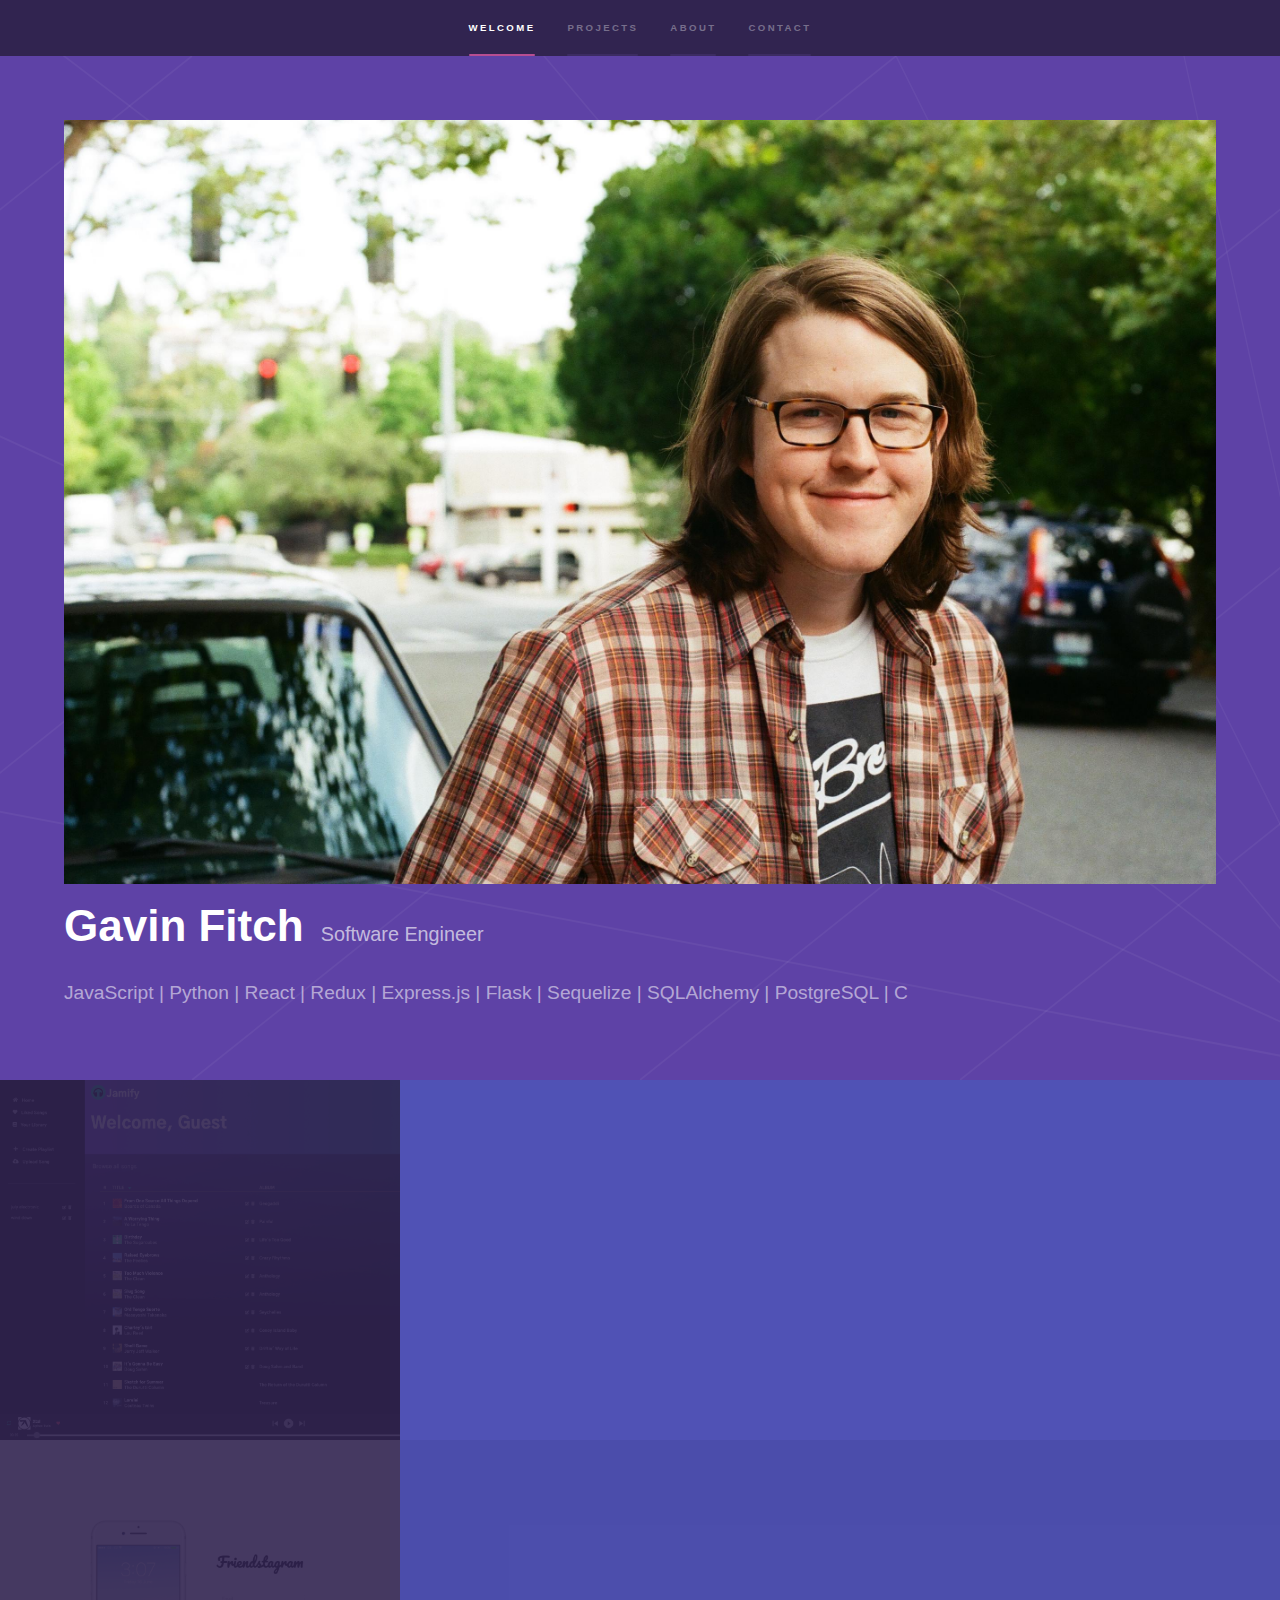
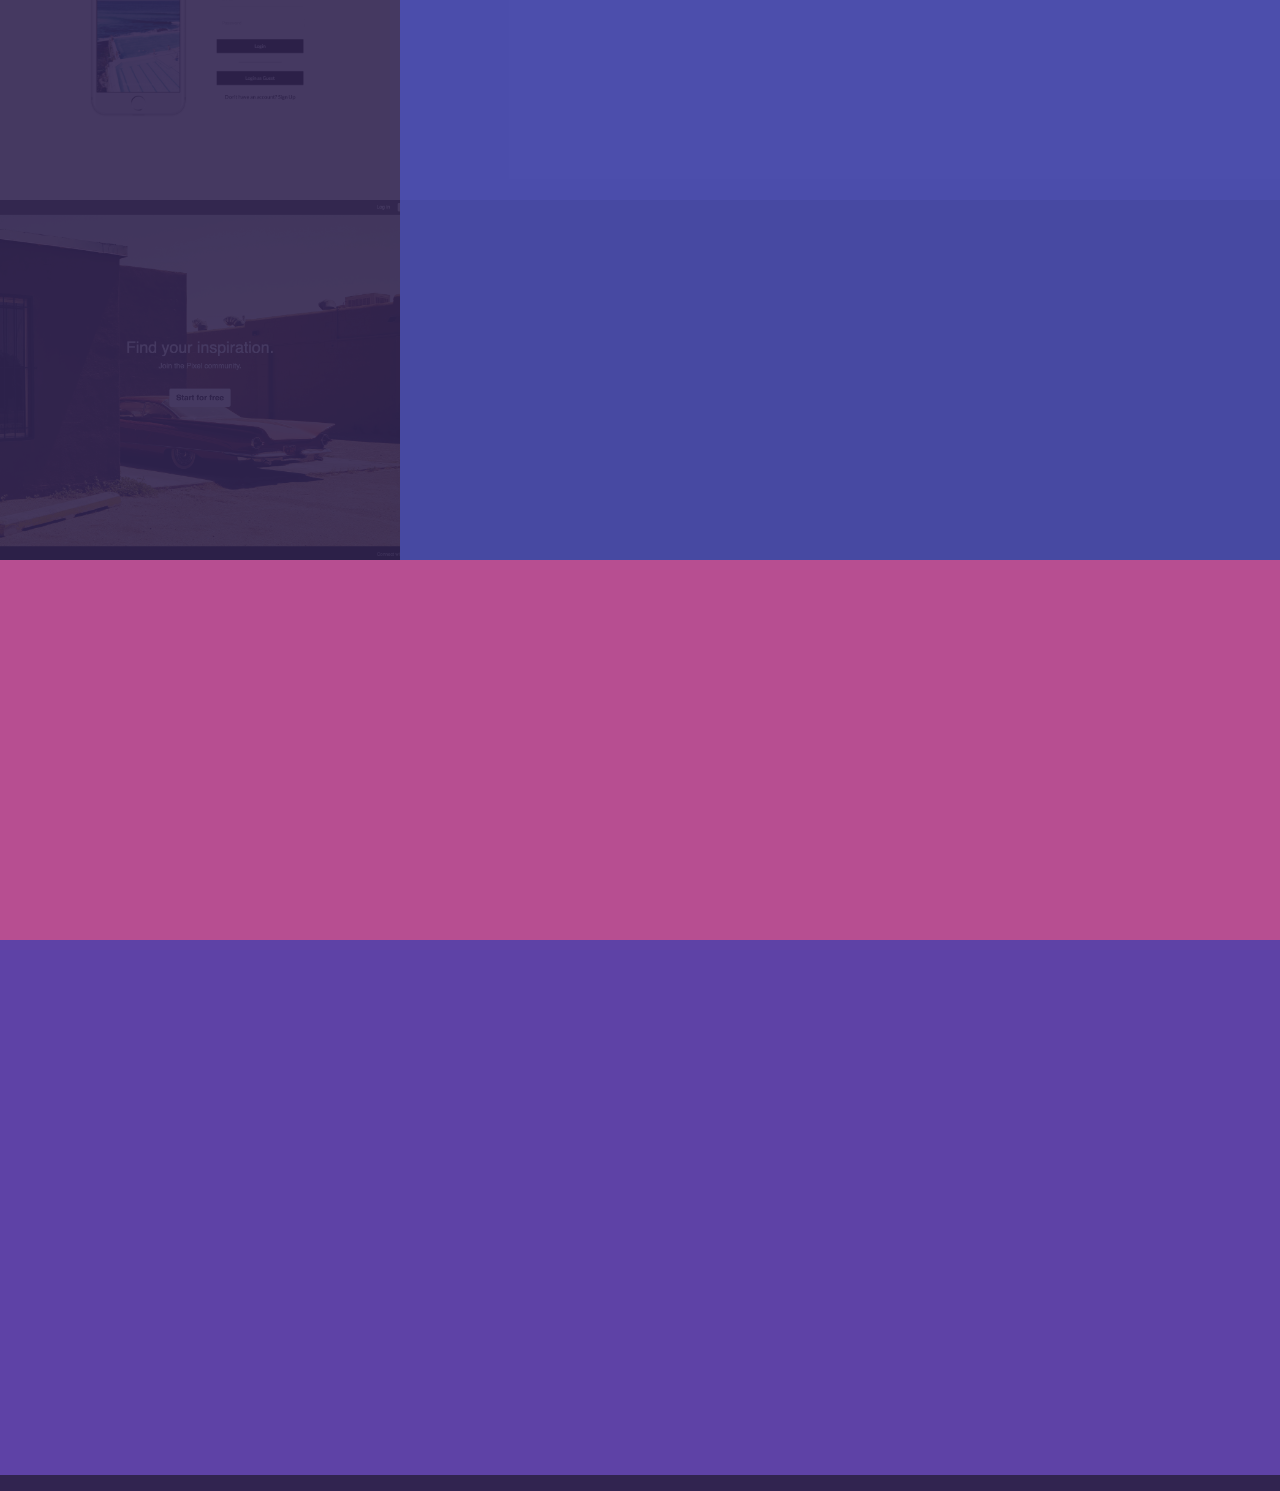
==== commit 18af97a5: "contact" ====
--- a/index.html
+++ b/index.html
@@ -166,7 +166,7 @@
 		<section id="three" class="wrapper style1 fade-up">
 			<div class="inner">
 				<h2>Contact</h2>
-				<p>For any and all inqueries please don't hesitate to reach out.</p>
+				<p class="contact_message">For any and all inqueries please don't hesitate to reach out.</p>
 				<!-- <div class="split style1"> -->
 				<div class="style1">
 					<!-- <section>
@@ -198,15 +198,15 @@
 									Nashville, TN 00000-0000<br />
 									USA</span>
 							</li> -->
-							<li>
+							<li id="contact_email">
 								<h3>Email</h3>
 								<a href="mailto: gavin.fitch@gmail.com">gavin.fitch@gmail.com</a>
 							</li>
-							<li>
+							<li id="contact_phone">
 								<h3>Phone</h3>
 								<span>(206) 999-3925</span>
 							</li>
-							<li>
+							<li id="contact_social">
 								<h3>Social</h3>
 								<ul class="icons">
 									<li><a href="https://github.com/gavinfitch/" class="icon brands fa-github"><span
--- a/assets/css/main.css
+++ b/assets/css/main.css
@@ -3927,4 +3927,38 @@
 #intro #heading_languages {
 	font-size: 1.2em;
 	color: rgba(255, 255, 255, 0.55);
+}
+
+/* .contact {
+	display: flex;
+	justify-content: space-between;
+}
+
+#contact_email {
+	margin-top: 0px;
+	display: flex;
+	flex-direction: column;
+	align-items: center;
+}
+
+#contact_phone {
+	margin-top: 0px;
+	display: flex;
+	flex-direction: column;
+	align-items: center;
+}
+
+#contact_social {
+	margin-top: 0px;
+	display: flex;
+	flex-direction: column;
+	align-items: center;
+} */
+
+.contact_message {
+	margin-bottom: 4.5em;
+}
+
+.icons > li > a {
+	font-size: 1.45em;
 }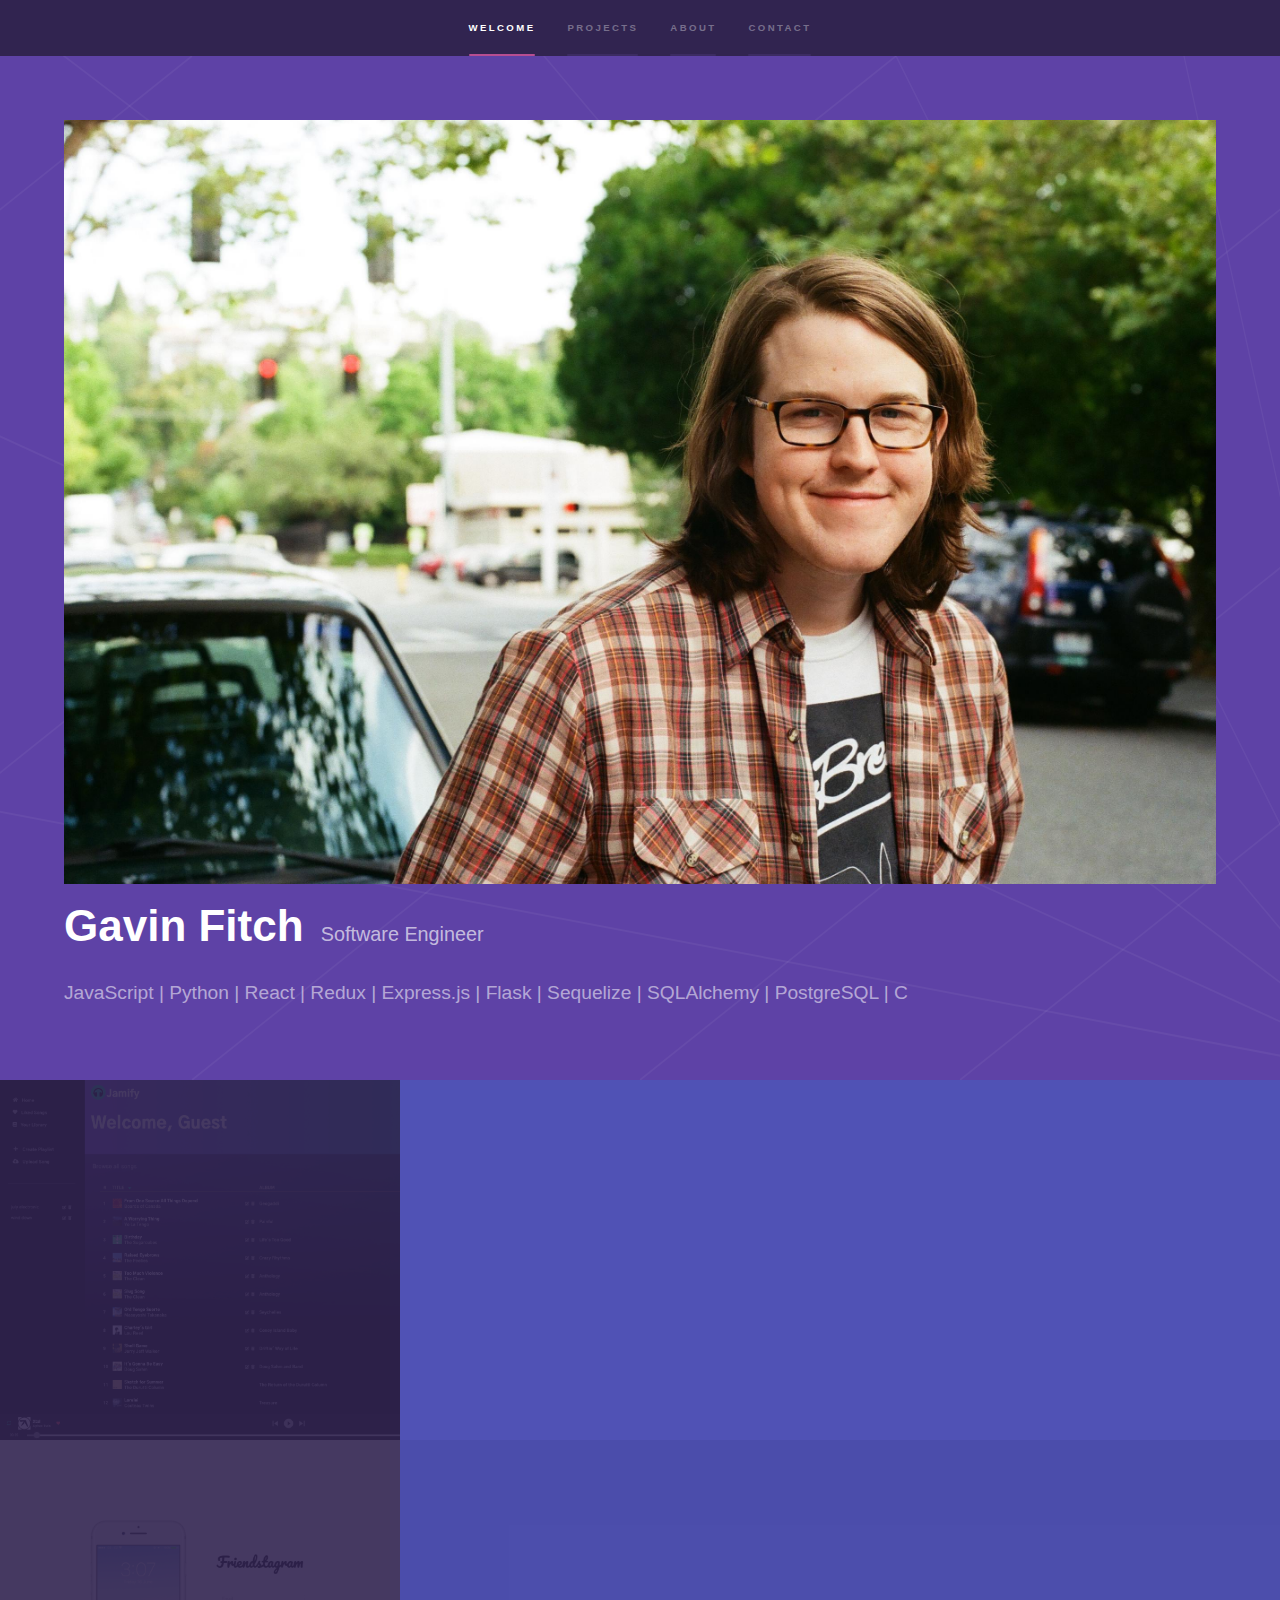
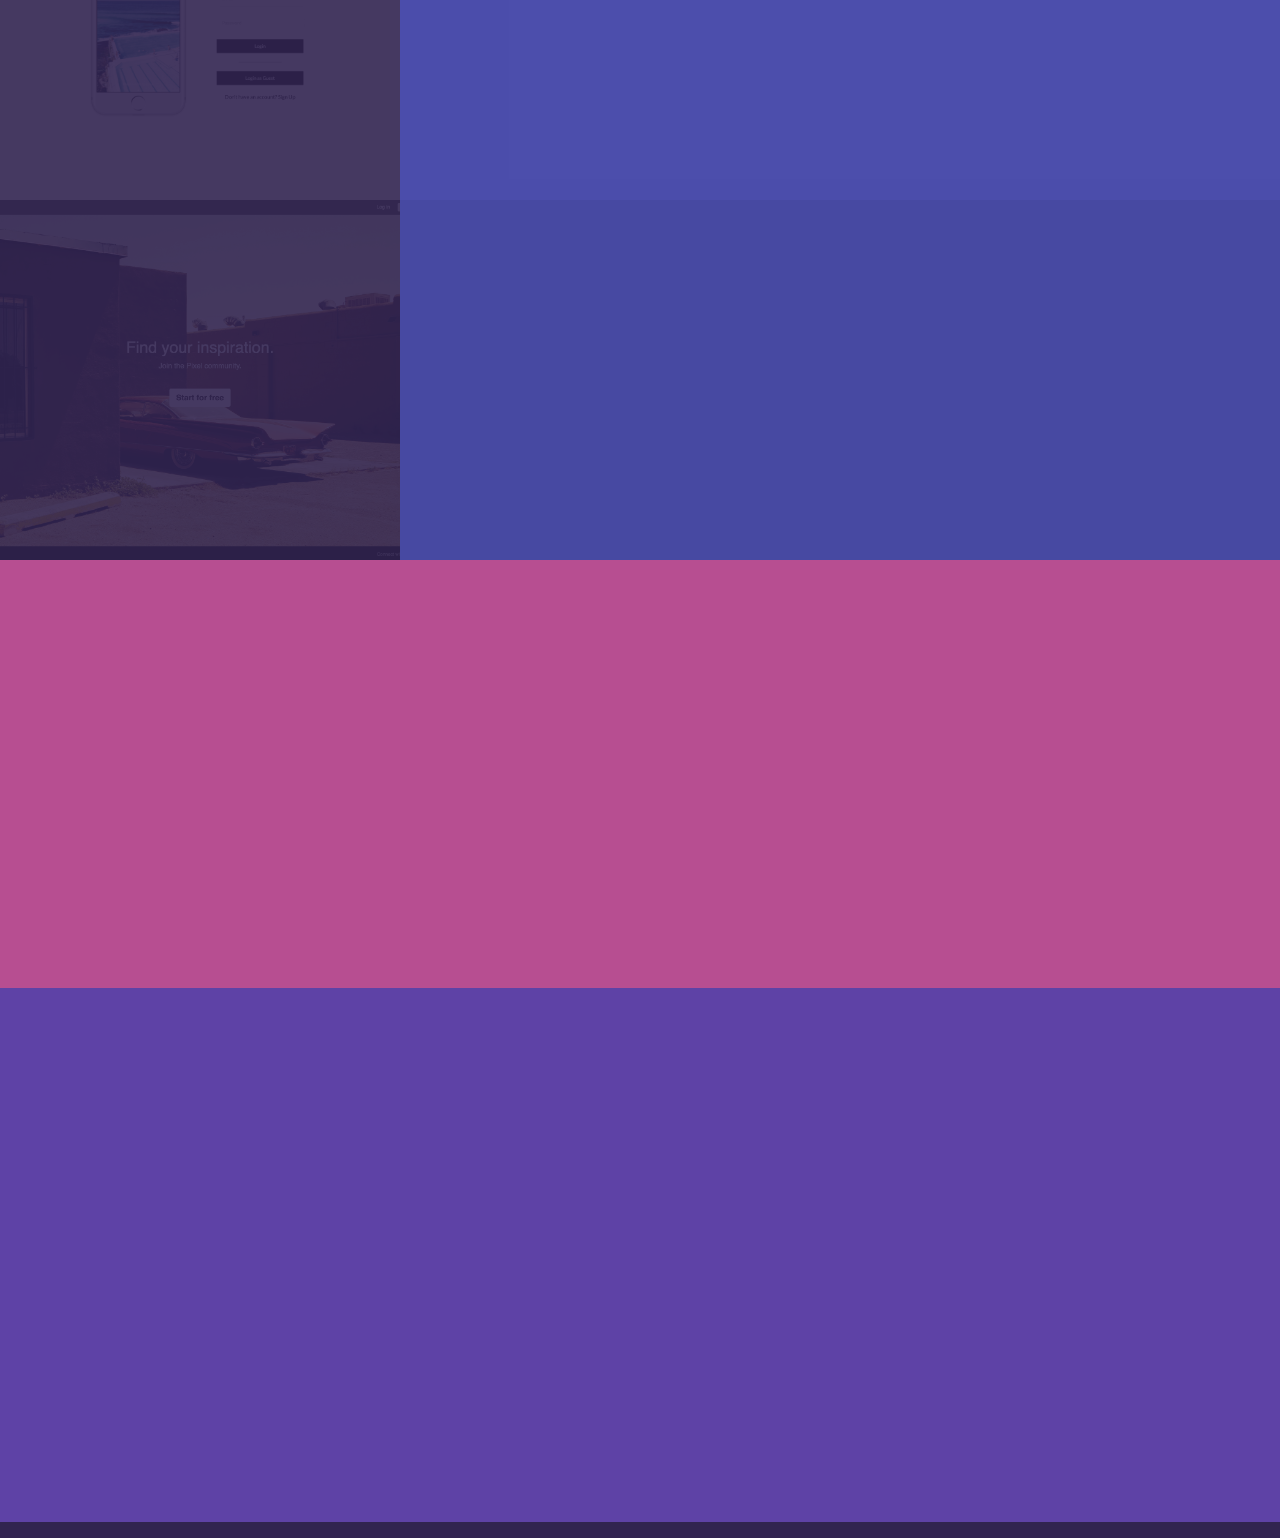
==== commit 35e586c0: "resume added" ====
--- a/index.html
+++ b/index.html
@@ -118,6 +118,8 @@
 					SQLAlchemy, PostgreSQL, Pug, HTML5, CSS, AWS, and C.
 					Beyond code I'm a musician, audio engineer, photographer, and occasionally do film work.
 				</p>
+				<a href="https://jamify.s3.us-west-2.amazonaws.com/utils/Gavin_Fitch_Resume.pdf"
+					class="button">Resume</a>
 				<!-- <div class="features">
 					<section>
 						<span class="icon solid major fa-code"></span>
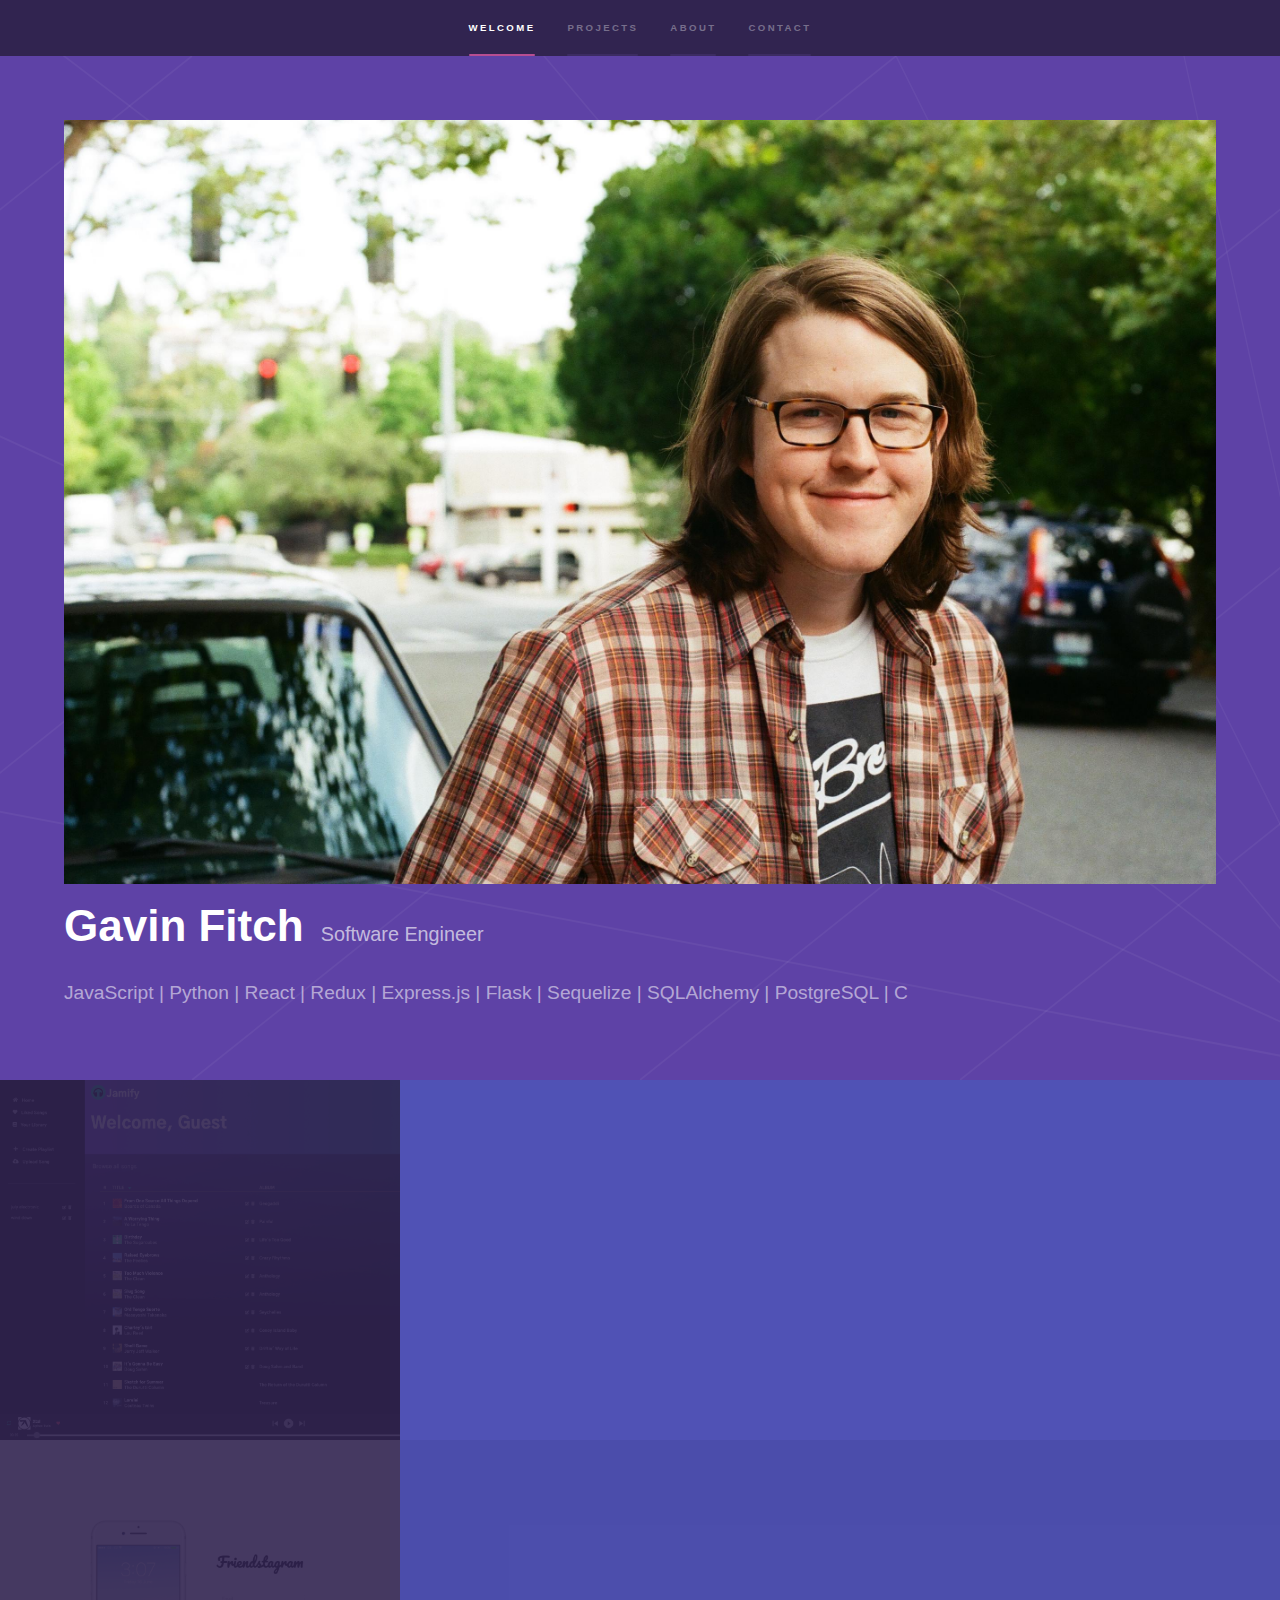
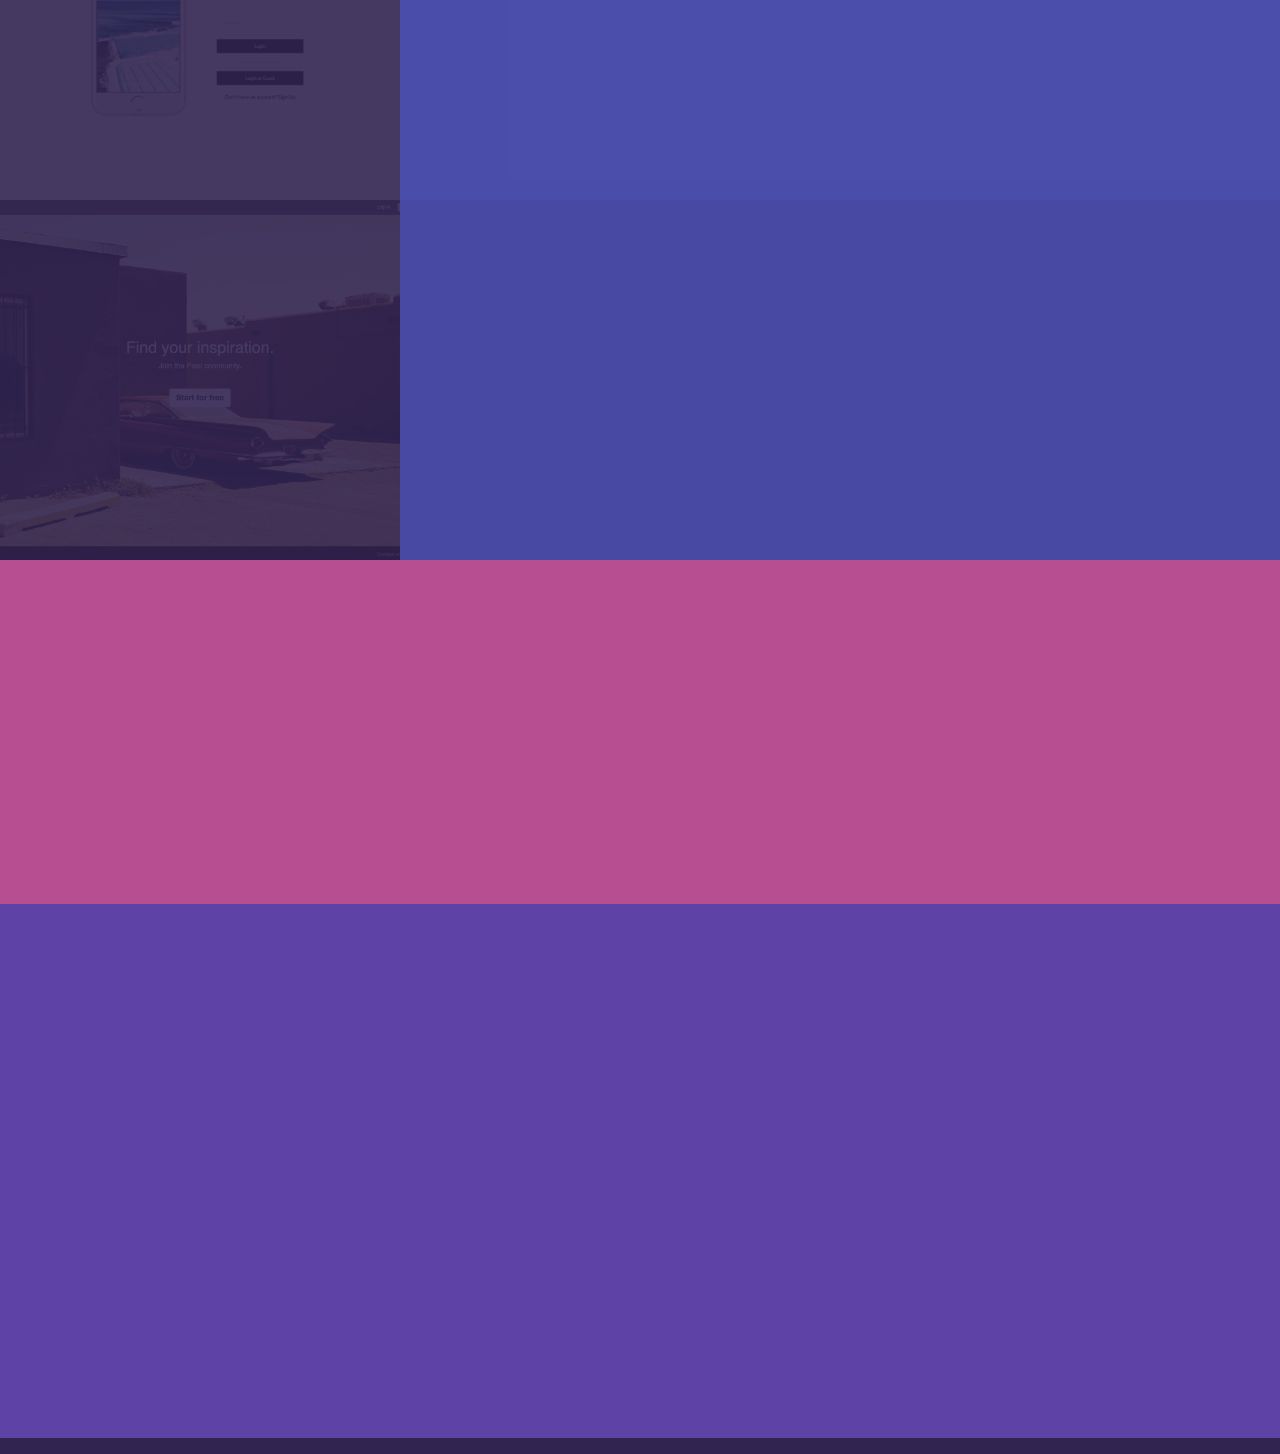
==== commit 713fa805: "Update index.html" ====
--- a/index.html
+++ b/index.html
@@ -107,18 +107,12 @@
 				<h2>About</h2>
 				<p>I'm a Software Engineer with a background in JavaScript and Python located in the greater Seattle
 					area.
-					I have extensive experience in the creative fields and bring that knowledge and expertise to every
-					project I work on.
-					I pride myself on writing clean, manageable code, and am constantly looking for ways to streamline
-					my workflow and boost productivity.
-					I am fascinated by the intersection of art and technology, and as an artist myself, am passionate
-					about developing the tools which help facilitate our self expression.
-					<br><br>
-					I am proficient in JavaScript, Node.js, Python, React, Redux, Express.js, Flask, Sequelize,
-					SQLAlchemy, PostgreSQL, Pug, HTML5, CSS, AWS, and C.
-					Beyond code I'm a musician, audio engineer, photographer, and occasionally do film work.
+					I am highly collaborative and love working as a part of a larger team. 
+					I have 4 years experience building full-stack web applications using modern and up-to-date technologies. 
+					Some technologies I’m skilled in include JavaScript, Node.js, React, Redux, Python, SQL, HTML5, CSS, and AWS. 
+					Outside of Software Engineering my hobbies include playing and recording music, as well as spending time with my dog Rafa.
 				</p>
-				<a href="https://jamify.s3.us-west-2.amazonaws.com/utils/Gavin_Fitch_Resume.pdf"
+				<a target="blank" href="https://jamify.s3.us-west-2.amazonaws.com/utils/Gavin_Fitch_Resume.pdf"
 					class="button">Resume</a>
 				<!-- <div class="features">
 					<section>
@@ -249,4 +243,4 @@
 
 </body>
 
-</html>+</html>
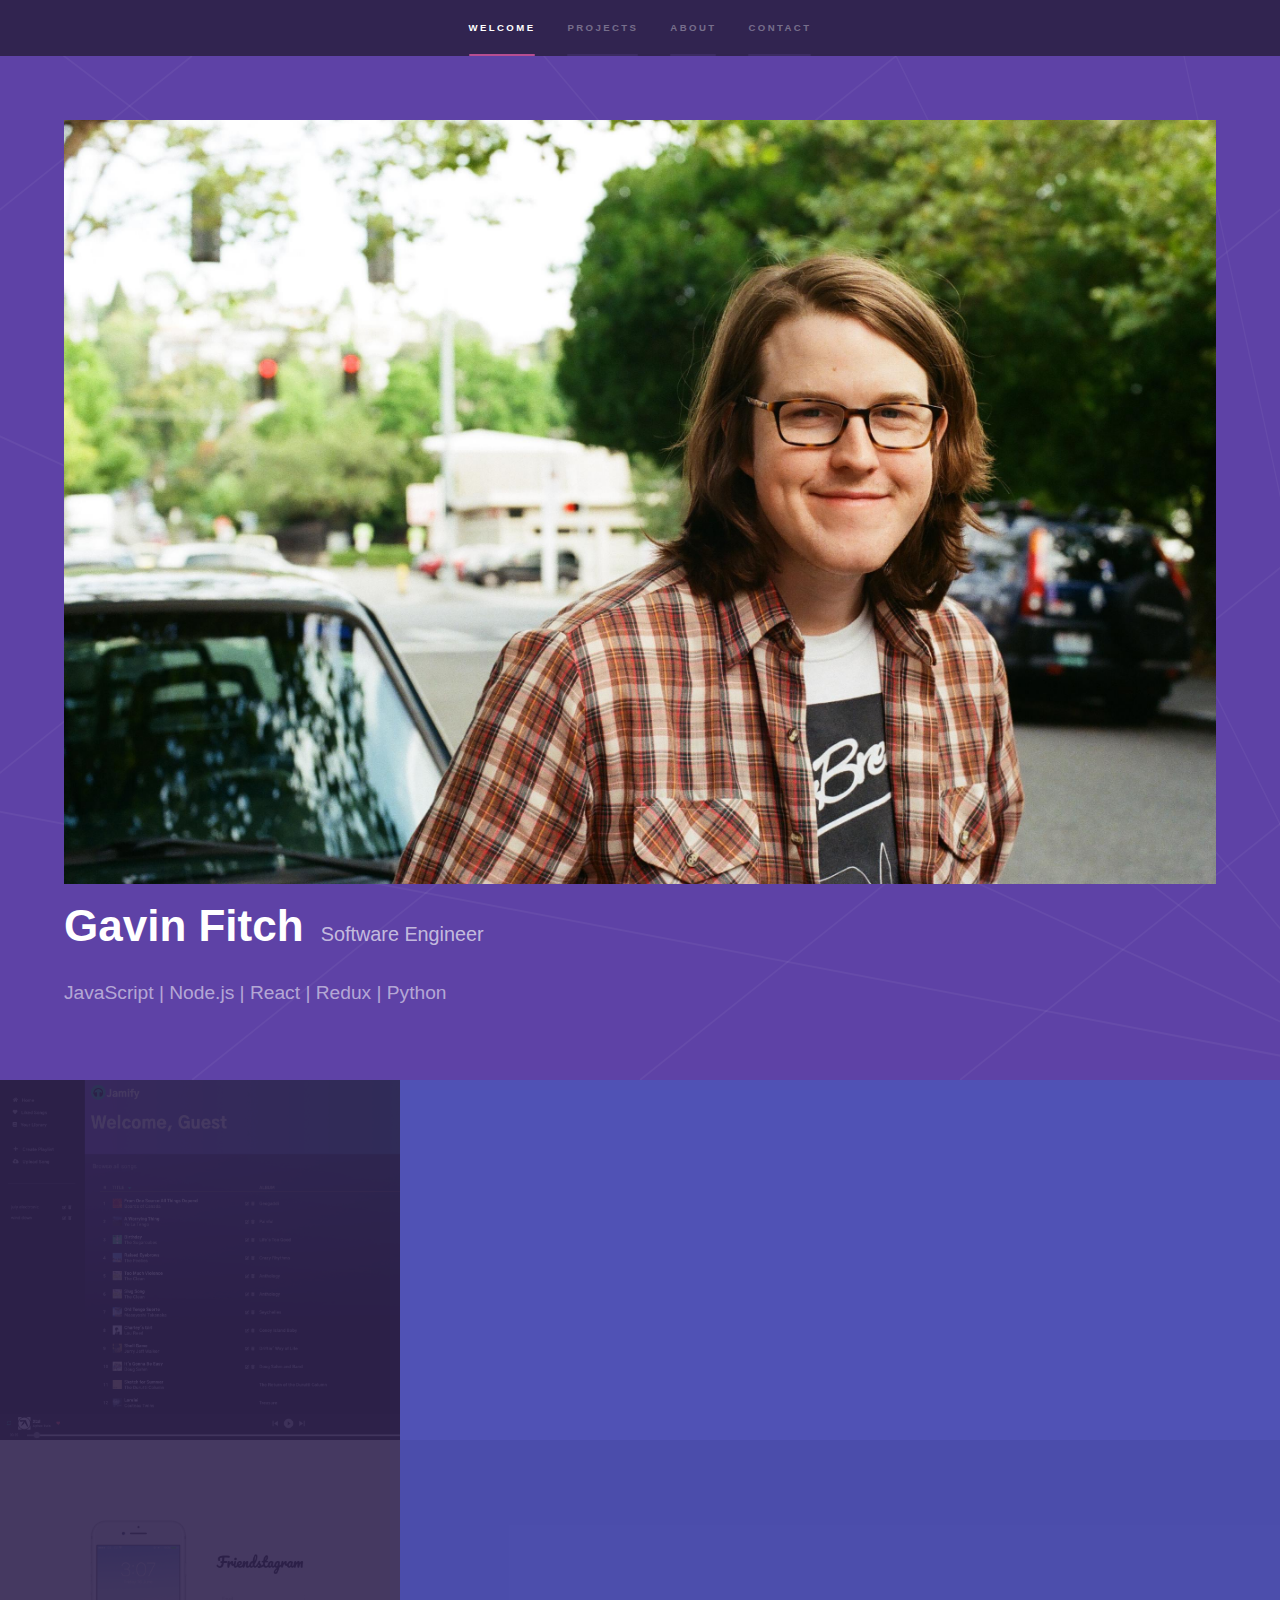
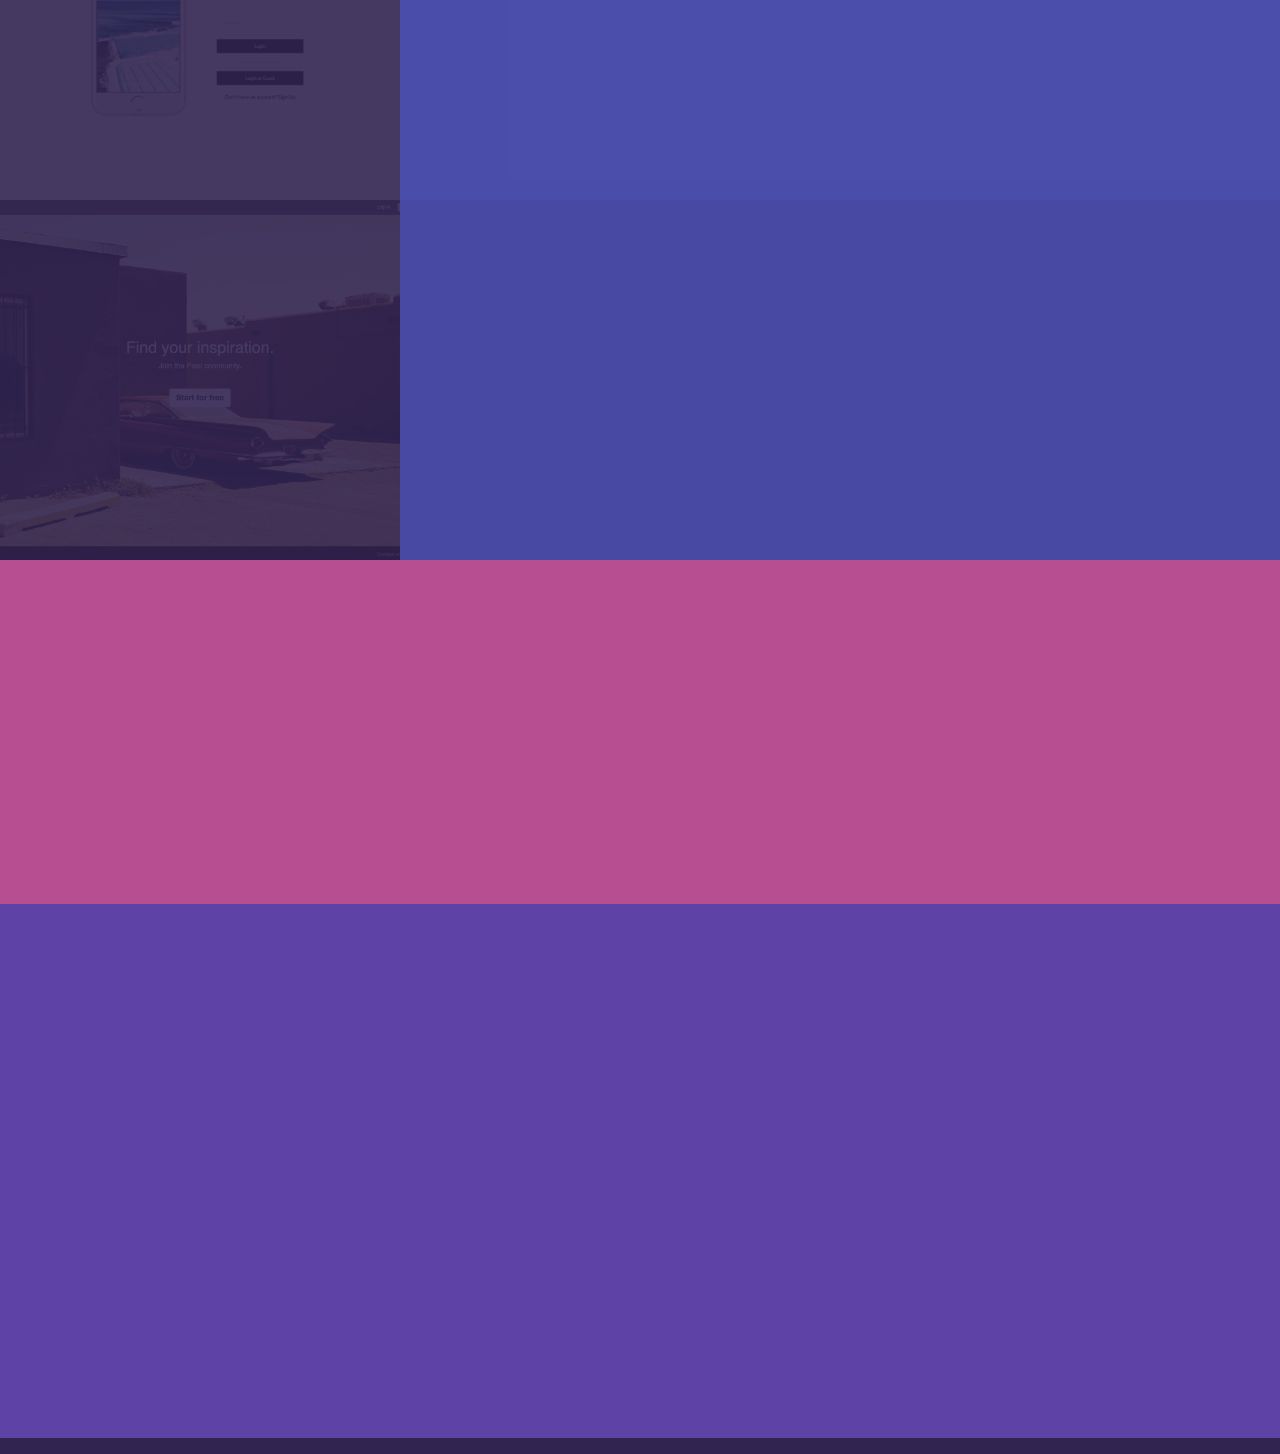
==== commit f94cd746: "Update index.html" ====
--- a/index.html
+++ b/index.html
@@ -40,8 +40,7 @@
 			<div class="inner">
 				<img class="image_header" src="images/Professional_Headshot.jpg" alt="">
 				<h1 class="heading_name">Gavin Fitch <span class="sub_heading">Software Engineer</span></h1>
-				<p id="heading_languages">JavaScript | Python | React | Redux | Express.js | Flask | Sequelize |
-					SQLAlchemy | PostgreSQL | C
+				<p id="heading_languages">JavaScript | Node.js | React | Redux | Python</p>
 					<!-- <a href="http://html5up.net">HTML5 UP</a><br />
 					and released for free under the <a href="http://html5up.net/license">Creative Commons</a>.</p>
 				<ul class="actions">
@@ -57,9 +56,9 @@
 				<div class="content">
 					<div class="inner">
 						<h2>Jamify</h2>
-						<p>Jamify is a music streaming app inspired by the popular music streaming service Spotify.
-							Users can upload music, create playlists, like songs, add songs to their library, search for
-							new music, and sort existing playlists or search results.</p>
+						<p>Jamify is a music streaming app inspired by the popular streaming service Spotify. 
+							Users can upload songs, create playlists, like songs, add songs to their library, search for new music, 
+							and sort existing playlists and search results.</p>
 						<ul class="actions">
 							<li><a href="https://jamifyapp.herokuapp.com/" class="button">Live site</a></li>
 							<li><a href="https://github.com/gavinfitch/Jamify/" class="button">Github</a></li>
@@ -74,8 +73,8 @@
 					<div class="inner">
 						<h2>Friendstagram</h2>
 						<p>Friendstagram is a social media app inspired by Instagram.
-							Users can upload images, create posts, search for and follow other users, and view, comment
-							on, and like their posts.</p>
+							Users can upload images, create posts, follow and unfollow other users, like and comment on other user's posts, 
+							and search for other users.</p>
 						<ul class="actions">
 							<li><a href="https://friendstagramapp.herokuapp.com/" class="button">Live site</a></li>
 							<li><a href="https://github.com/PatrickWellman/Friendstagram/" class="button">Github</a>
@@ -90,8 +89,8 @@
 				<div class="content">
 					<div class="inner">
 						<h2>Pixel</h2>
-						<p>Pixel is a photo sharing app inspired by Flickr. Users can upload photos,
-							create albums, and view the photos and albums of other users.</p>
+						<p>Pixel is a photo sharing app inspired by Flickr. Users can upload photos, view other user's photos, 
+							and create albums.</p>
 						<ul class="actions">
 							<li><a href="https://pixelphotoapp.herokuapp.com/" class="button">Live site</a></li>
 							<li><a href="https://github.com/gavinfitch/Pixel/" class="button">Github</a></li>
@@ -105,8 +104,7 @@
 		<section id="two" class="wrapper style3 fade-up">
 			<div class="inner">
 				<h2>About</h2>
-				<p>I'm a Software Engineer with a background in JavaScript and Python located in the greater Seattle
-					area.
+				<p>I'm a Software Engineer with a background in JavaScript and Python located in the greater Seattle area.
 					I am highly collaborative and love working as a part of a larger team. 
 					I have 4 years experience building full-stack web applications using modern and up-to-date technologies. 
 					Some technologies I’m skilled in include JavaScript, Node.js, React, Redux, Python, SQL, HTML5, CSS, and AWS. 
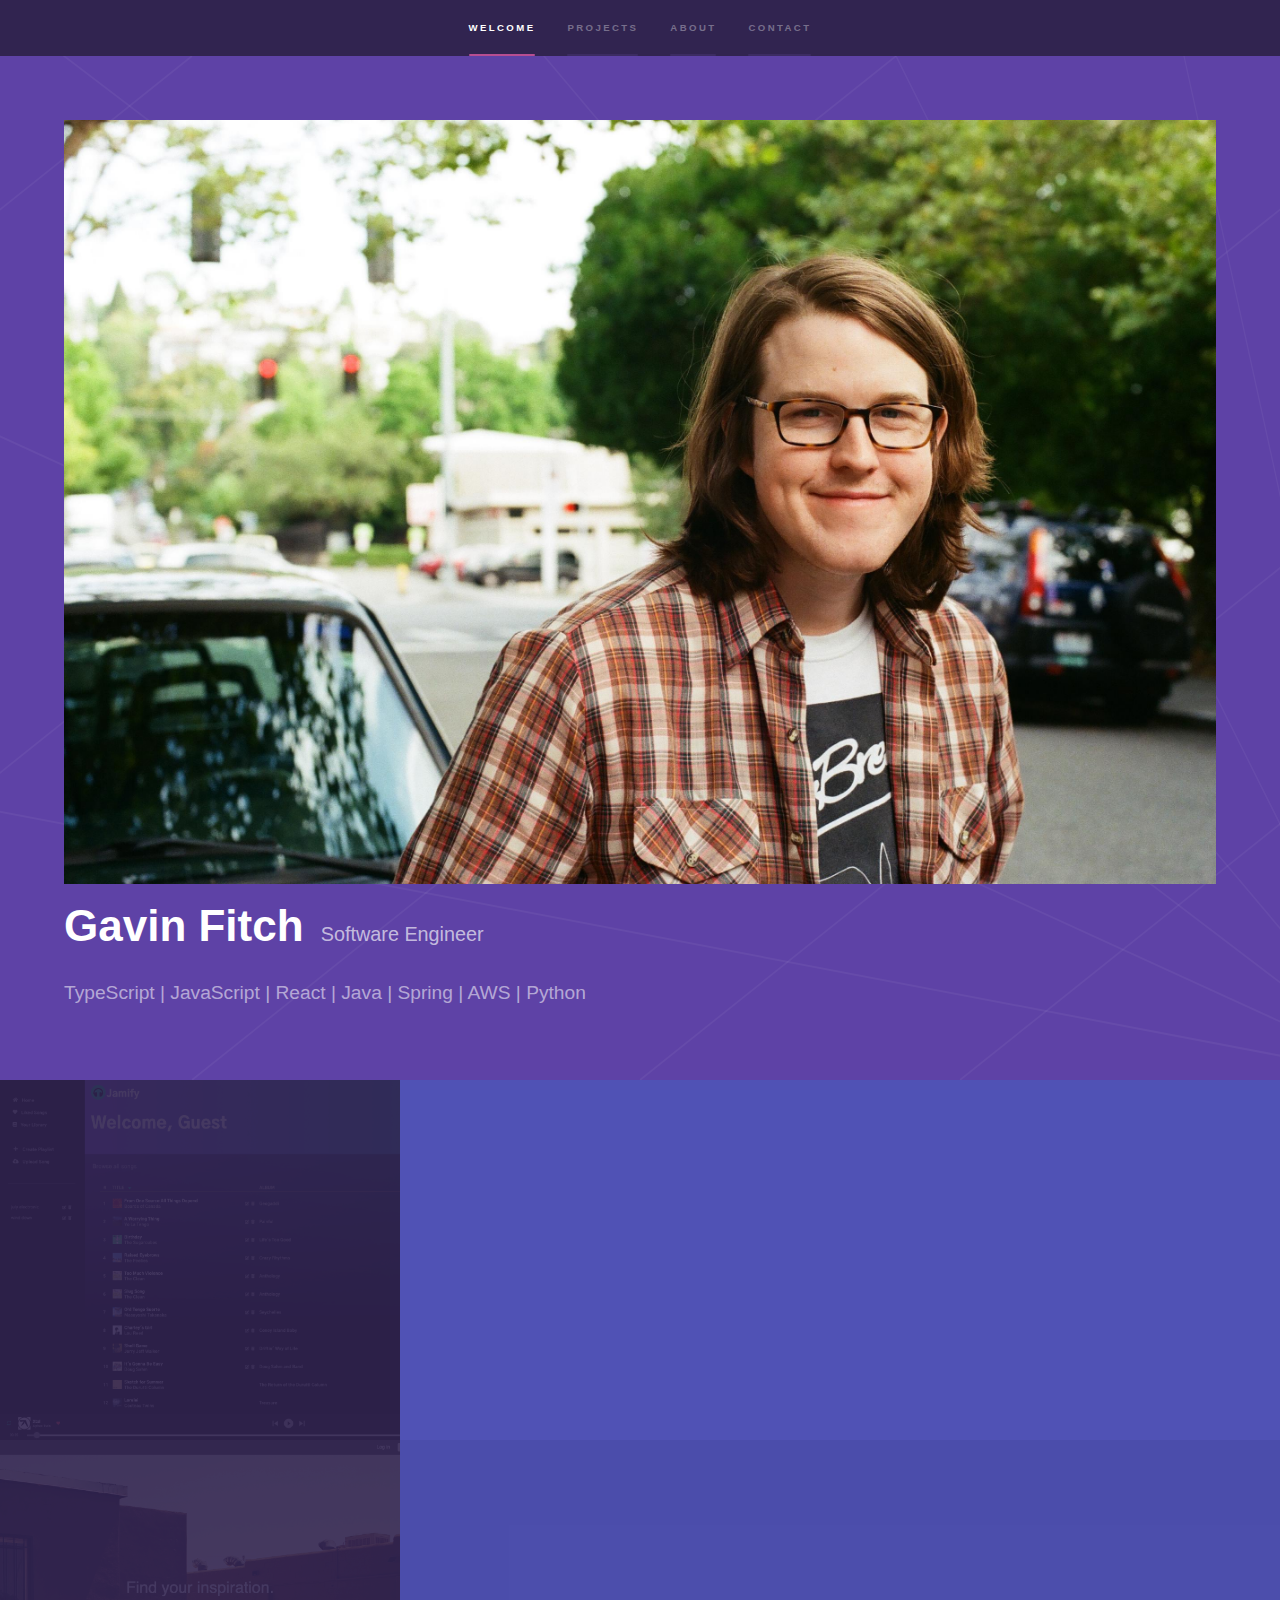
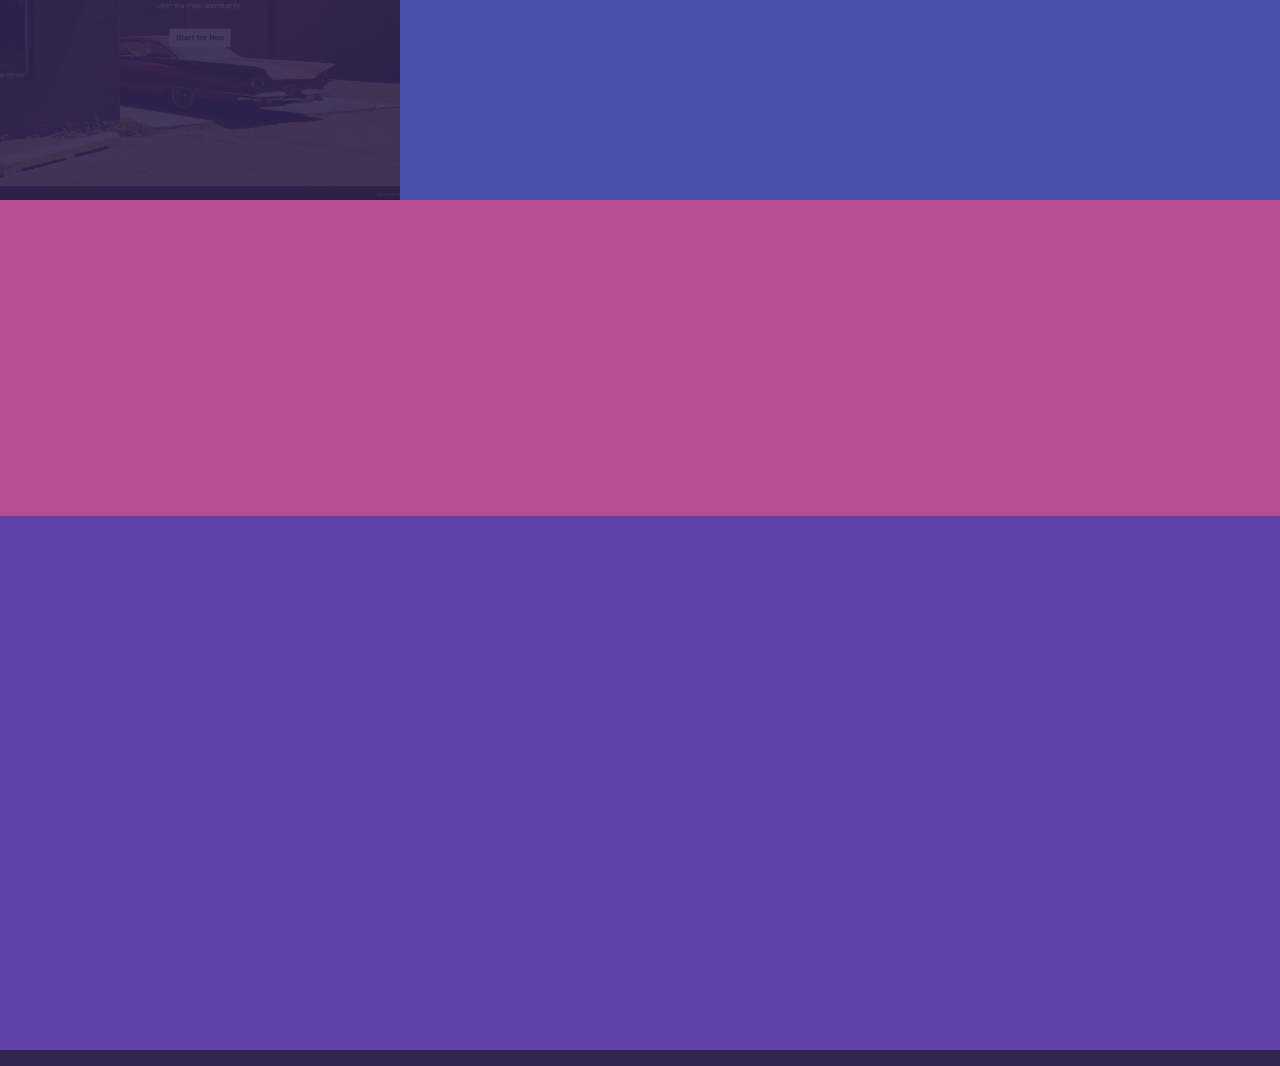
==== commit 841e02c4: "Dec 2023 update" ====
--- a/index.html
+++ b/index.html
@@ -40,7 +40,7 @@
 			<div class="inner">
 				<img class="image_header" src="images/Professional_Headshot.jpg" alt="">
 				<h1 class="heading_name">Gavin Fitch <span class="sub_heading">Software Engineer</span></h1>
-				<p id="heading_languages">JavaScript | Node.js | React | Redux | Python</p>
+				<p id="heading_languages">TypeScript | JavaScript | React | Java | Spring | AWS | Python</p>
 					<!-- <a href="http://html5up.net">HTML5 UP</a><br />
 					and released for free under the <a href="http://html5up.net/license">Creative Commons</a>.</p>
 				<ul class="actions">
@@ -56,44 +56,26 @@
 				<div class="content">
 					<div class="inner">
 						<h2>Jamify</h2>
-						<p>Jamify is a music streaming app inspired by the popular streaming service Spotify. 
-							Users can upload songs, create playlists, like songs, add songs to their library, search for new music, 
-							and sort existing playlists and search results.</p>
+						<p>A music streaming application with user authentication, AWS S3 file uploads, playlist creation, real-time search and sorting, 
+							and continuous music streaming. Technologies include JavaScript, React, Redux, Python, Flask, SQLAlchemy, PostgreSQL, and AWS.</p>
 						<ul class="actions">
-							<li><a href="https://jamifyapp.herokuapp.com/" class="button">Live site</a></li>
-							<li><a href="https://github.com/gavinfitch/Jamify/" class="button">Github</a></li>
-						</ul>
-					</div>
-				</div>
-			</section>
-			<section>
-				<a href="#" class="image"><img src="images/Friendstagram_crop.jpg" alt=""
-						data-position="center center" /></a>
-				<div class="content">
-					<div class="inner">
-						<h2>Friendstagram</h2>
-						<p>Friendstagram is a social media app inspired by Instagram.
-							Users can upload images, create posts, follow and unfollow other users, like and comment on other user's posts, 
-							and search for other users.</p>
-						<ul class="actions">
-							<li><a href="https://friendstagramapp.herokuapp.com/" class="button">Live site</a></li>
-							<li><a href="https://github.com/PatrickWellman/Friendstagram/" class="button">Github</a>
-							</li>
+							<li><a href="https://jamifyapp.herokuapp.com/" class="button">Live Site</a></li>
+							<li><a href="https://github.com/gavinfitch/Jamify/" class="button">GitHub</a></li>
 						</ul>
 					</div>
 				</div>
 			</section>
 			<section>
 				<a href="#" class="image"><img src="images/Pixel_crop.jpg" alt="" data-position="center center" /></a>
-				<!-- <a href="#" class="image"><img src="images/Pixel_crop.jpg" alt="" data-position="25% 25%" /></a> -->
 				<div class="content">
 					<div class="inner">
 						<h2>Pixel</h2>
-						<p>Pixel is a photo sharing app inspired by Flickr. Users can upload photos, view other user's photos, 
-							and create albums.</p>
+						<p>An image hosting application with BCrypt user authentication, high-resolution, curated, photo-feeds with Redux and AWS S3, 
+							and the ability to organize content into albums. Technologies include JavaScript, React, Redux, Express.js, Sequelize, 
+							PostgreSQL, and AWS.</p>
 						<ul class="actions">
-							<li><a href="https://pixelphotoapp.herokuapp.com/" class="button">Live site</a></li>
-							<li><a href="https://github.com/gavinfitch/Pixel/" class="button">Github</a></li>
+							<li><a href="https://pixelphotoapp.herokuapp.com/" class="button">Live Site</a></li>
+							<li><a href="https://github.com/gavinfitch/Pixel/" class="button">GitHub</a></li>
 						</ul>
 					</div>
 				</div>
@@ -104,13 +86,13 @@
 		<section id="two" class="wrapper style3 fade-up">
 			<div class="inner">
 				<h2>About</h2>
-				<p>I'm a Software Engineer with a background in JavaScript and Python located in the greater Seattle area.
-					I am highly collaborative and love working as a part of a larger team. 
-					I have 4 years experience building full-stack web applications using modern and up-to-date technologies. 
-					Some technologies I’m skilled in include JavaScript, Node.js, React, Redux, Python, SQL, HTML5, CSS, and AWS. 
-					Outside of Software Engineering my hobbies include playing and recording music, as well as spending time with my dog Rafa.
+				<p>
+					I'm a Software Engineer with a demonstrated ability for creative problem solving located in Seattle, WA. I am highly collaborative 
+					and love working as a part of a larger team. Some technologies I'm skilled in are Java, Spring, TypeScript, JavaScript, React, Redux, 
+					Node.js, AWS, Python, and associated testing frameworks. Outside of Software Engineering my hobbies include playing and recording music, 
+					as well as spending time with my dog.
 				</p>
-				<a target="blank" href="https://jamify.s3.us-west-2.amazonaws.com/utils/Gavin_Fitch_Resume.pdf"
+				<a target="blank" href="https://jamify.s3.us-west-2.amazonaws.com/utils/Gavin_Fitch_SDE_Resume_2023.pdf"
 					class="button">Resume</a>
 				<!-- <div class="features">
 					<section>
@@ -186,12 +168,6 @@
 					</section> -->
 					<section>
 						<ul class="contact">
-							<!-- <li>
-								<h3>Address</h3>
-								<span>12345 Somewhere Road #654<br />
-									Nashville, TN 00000-0000<br />
-									USA</span>
-							</li> -->
 							<li id="contact_email">
 								<h3>Email</h3>
 								<a href="mailto: gavin.fitch@gmail.com">gavin.fitch@gmail.com</a>
@@ -208,8 +184,6 @@
 									<li><a href="https://www.linkedin.com/in/gavinfitch/"
 											class="icon brands fa-linkedin-in"><span class="label">LinkedIn</span></a>
 									</li>
-									<li><a href="https://angel.co/u/gavin-fitch/" class="icon brands fa-angellist"><span
-												class="label">AngelList</span></a></li>
 								</ul>
 							</li>
 						</ul>
@@ -217,7 +191,7 @@
 				</div>
 			</div>
 		</section>
-
+		
 	</div>
 
 	<!-- Footer -->
@@ -241,4 +215,4 @@
 
 </body>
 
-</html>
+</html>